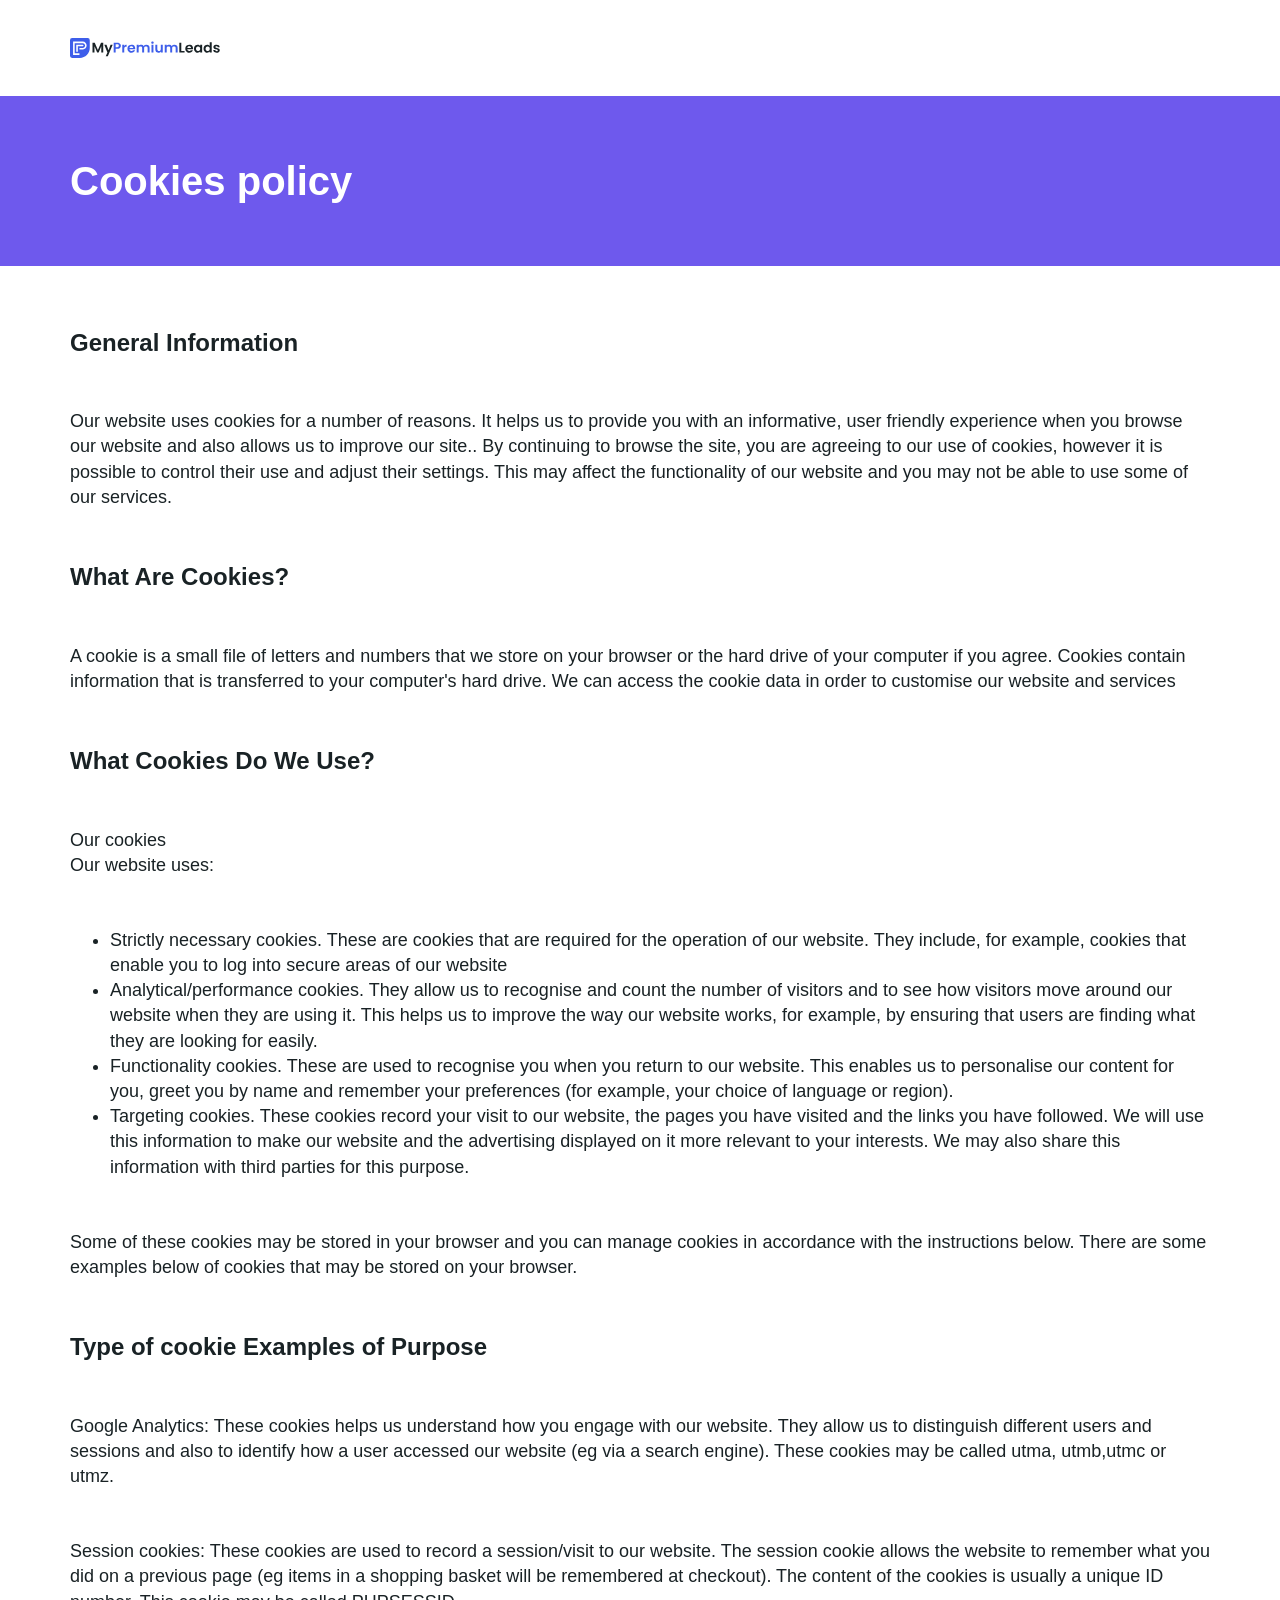
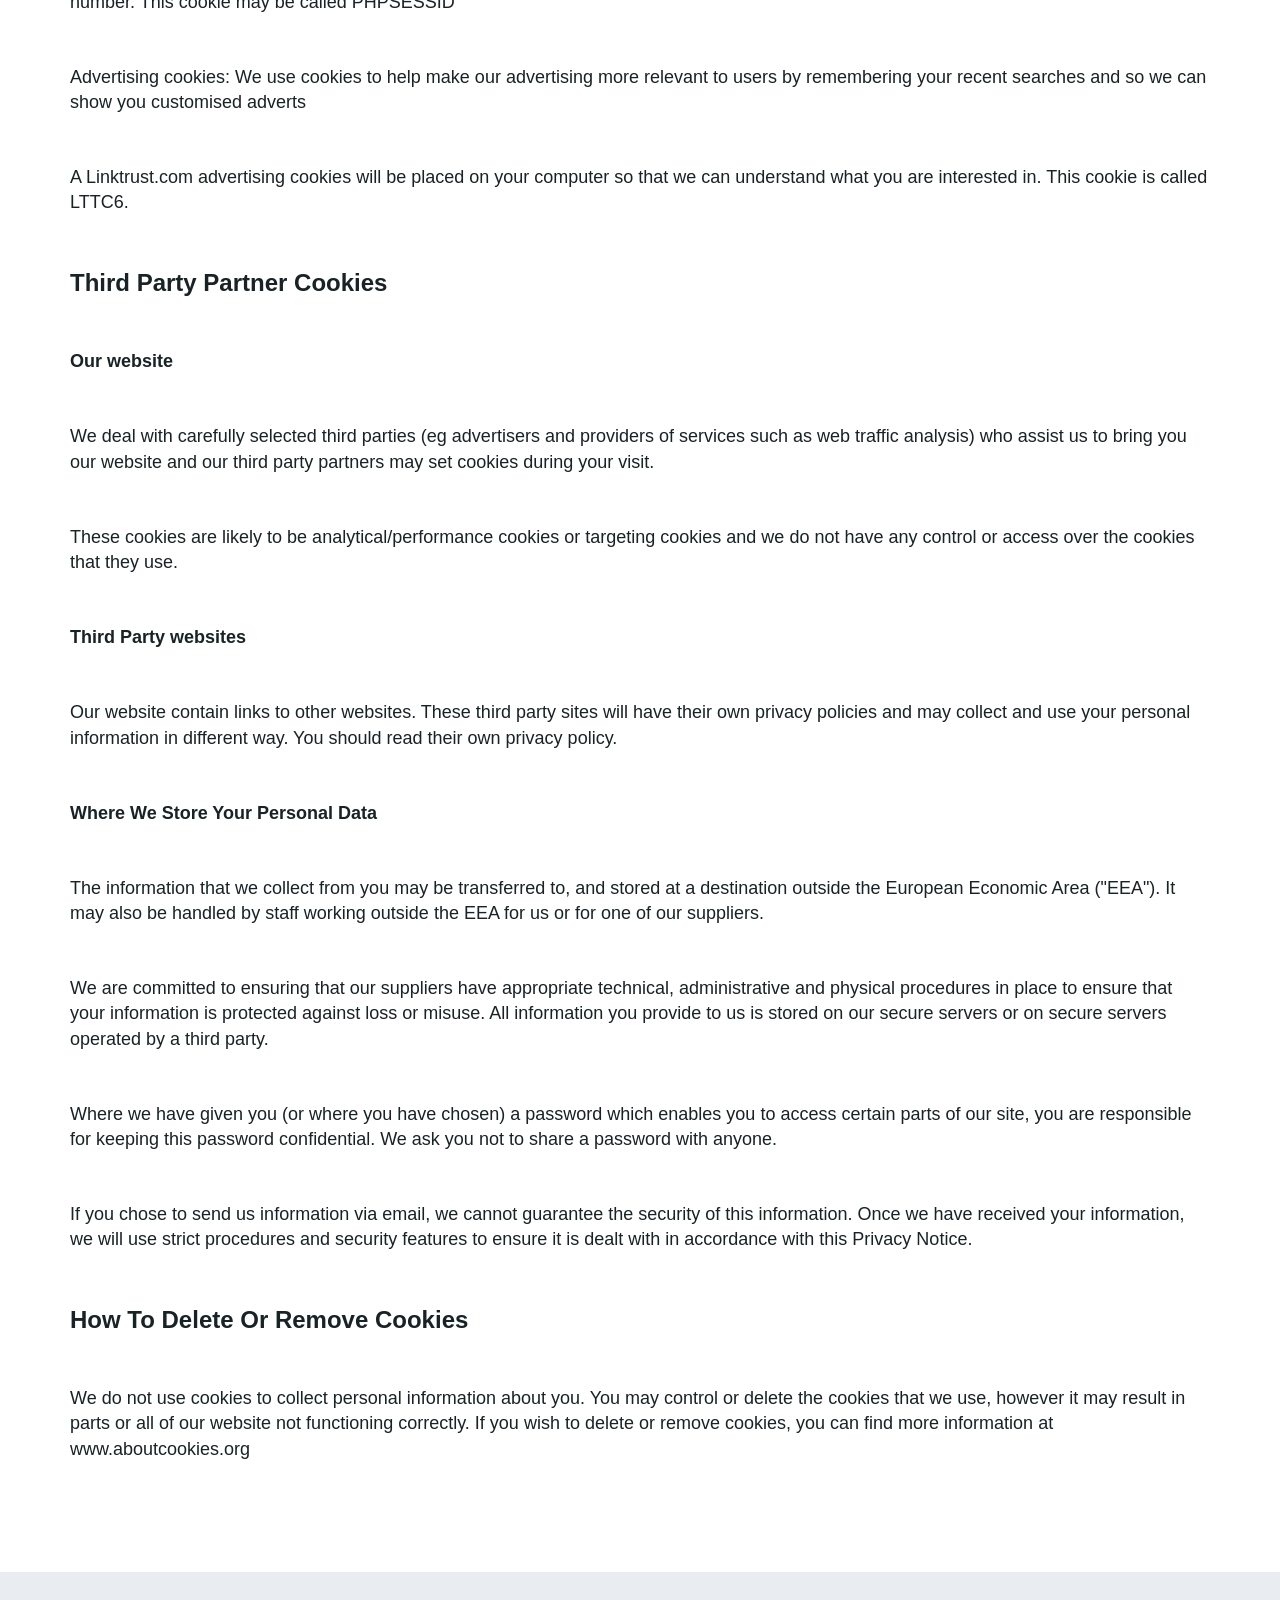
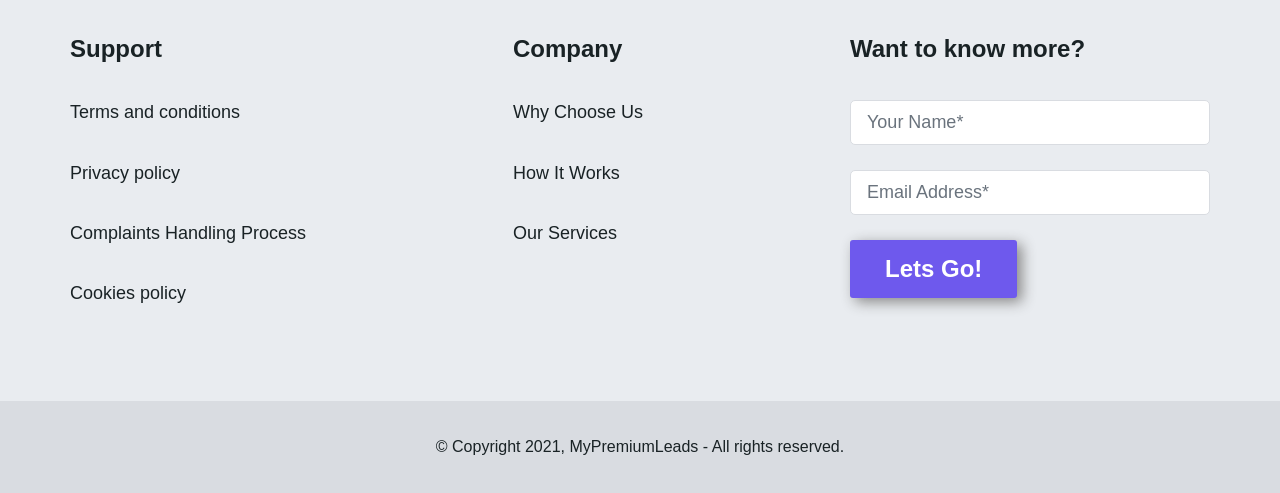
==== cookies_policy.html @ 3882973e "first commit" ====
<!doctype html>
<html class="no-js" lang="">

<head>
  <meta charset="utf-8">
  <title>Cookies policy</title>
  <meta name="description" content="">
  <meta name="viewport" content="width=device-width, initial-scale=1">
  <link rel="preconnect" href="https://fonts.gstatic.com">
  <link href="https://fonts.googleapis.com/css2?family=Oxygen:wght@700&family=Poppins:wght@400;600&display=swap" rel="stylesheet">
  <meta property="og:title" content="">
  <meta property="og:type" content="">
  <meta property="og:url" content="">
  <meta property="og:image" content="">

  <link rel="manifest" href="site.webmanifest">
  <link rel="apple-touch-icon" href="icon.png">
  <!-- Place favicon.ico in the root directory -->
  
  <link rel="stylesheet" href="css/normalize.css">
  <link rel="stylesheet" href="css/slick.css">
  <link rel="stylesheet" href="css/animate.min.css">
  <link rel="stylesheet" href="css/main.css">

  <meta name="theme-color" content="#3c5ae4">
</head>

<body >
  <div class="wrapper">
    <header class="header">
      
      <div class="container">
        <div class="logo">
          <a href="/">
            <svg width="425" height="56" viewBox="0 0 425 56" xmlns="http://www.w3.org/2000/svg"><g fill="none" fill-rule="evenodd"><path d="M6 0h44a6 6 0 016 6v22c0 15.464-12.536 28-28 28H6a6 6 0 01-6-6V6a6 6 0 016-6zm16.218 38.545V23.307h13.61a2.253 2.253 0 002.245-2.246 2.254 2.254 0 00-2.245-2.247l-18.102.001v19.73h4.492zm4.55 8.986v-4.493H13.234V14.263h22.911c3.61.09 6.432 3.258 6.48 6.805-.048 3.546-2.883 6.702-6.495 6.79h-9.362v4.494h6.21l3.648-.021c5.85-.317 10.493-5.46 10.493-11.27 0-5.932-4.833-11.159-10.823-11.282-9.186-.007-18.37-.016-27.554-.016v37.768h18.026zM143.06 25.92c-.707 1.307-1.813 2.36-3.32 3.16-1.507.8-3.407 1.2-5.7 1.2h-4.68V41h-5.6V13.08h10.28c2.16 0 4 .373 5.52 1.12 1.52.747 2.66 1.773 3.42 3.08.76 1.307 1.14 2.787 1.14 4.44a8.695 8.695 0 01-1.06 4.2zm-5.82-1.22c.747-.707 1.12-1.7 1.12-2.98 0-2.72-1.52-4.08-4.56-4.08h-4.44v8.12h4.44c1.547 0 2.693-.353 3.44-1.06zm19.26-5.18c1.16-.667 2.487-1 3.98-1v5.88H159c-1.76 0-3.087.413-3.98 1.24-.893.827-1.34 2.267-1.34 4.32V41h-5.6V18.84h5.6v3.44a7.873 7.873 0 012.82-2.76zm28.18 12.08h-16.2c.133 1.6.693 2.853 1.68 3.76.987.907 2.2 1.36 3.64 1.36 2.08 0 3.56-.893 4.44-2.68h6.04c-.64 2.133-1.867 3.887-3.68 5.26-1.813 1.373-4.04 2.06-6.68 2.06-2.133 0-4.047-.473-5.74-1.42-1.693-.947-3.013-2.287-3.96-4.02-.947-1.733-1.42-3.733-1.42-6 0-2.293.467-4.307 1.4-6.04.933-1.733 2.24-3.067 3.92-4 1.68-.933 3.613-1.4 5.8-1.4 2.107 0 3.993.453 5.66 1.36a9.572 9.572 0 013.88 3.86c.92 1.667 1.38 3.58 1.38 5.74 0 .8-.053 1.52-.16 2.16zm-5.64-3.76c-.027-1.44-.547-2.593-1.56-3.46s-2.253-1.3-3.72-1.3c-1.387 0-2.553.42-3.5 1.26-.947.84-1.527 2.007-1.74 3.5h10.52zm43.98-6.82c1.667 1.667 2.5 3.993 2.5 6.98v13h-5.6V28.76c0-1.733-.44-3.06-1.32-3.98-.88-.92-2.08-1.38-3.6-1.38s-2.727.46-3.62 1.38c-.893.92-1.34 2.247-1.34 3.98V41h-5.6V28.76c0-1.733-.44-3.06-1.32-3.98-.88-.92-2.08-1.38-3.6-1.38-1.547 0-2.767.46-3.66 1.38-.893.92-1.34 2.247-1.34 3.98V41h-5.6V18.84h5.6v2.68c.72-.933 1.647-1.667 2.78-2.2 1.133-.533 2.38-.8 3.74-.8 1.733 0 3.28.367 4.64 1.1a7.709 7.709 0 013.16 3.14c.72-1.28 1.767-2.307 3.14-3.08a8.94 8.94 0 014.46-1.16c2.72 0 4.913.833 6.58 2.5zm8.2-5.76c-.653-.627-.98-1.407-.98-2.34 0-.933.327-1.713.98-2.34.653-.627 1.473-.94 2.46-.94.987 0 1.807.313 2.46.94s.98 1.407.98 2.34c0 .933-.327 1.713-.98 2.34-.653.627-1.473.94-2.46.94-.987 0-1.807-.313-2.46-.94zm5.22 3.58V41h-5.6V18.84h5.6zm26.44 0V41h-5.64v-2.8c-.72.96-1.66 1.713-2.82 2.26-1.16.547-2.42.82-3.78.82-1.733 0-3.267-.367-4.6-1.1-1.333-.733-2.38-1.813-3.14-3.24-.76-1.427-1.14-3.127-1.14-5.1v-13h5.6v12.2c0 1.76.44 3.113 1.32 4.06.88.947 2.08 1.42 3.6 1.42 1.547 0 2.76-.473 3.64-1.42.88-.947 1.32-2.3 1.32-4.06v-12.2h5.64zm39.62 2.18c1.667 1.667 2.5 3.993 2.5 6.98v13h-5.6V28.76c0-1.733-.44-3.06-1.32-3.98-.88-.92-2.08-1.38-3.6-1.38s-2.727.46-3.62 1.38c-.893.92-1.34 2.247-1.34 3.98V41h-5.6V28.76c0-1.733-.44-3.06-1.32-3.98-.88-.92-2.08-1.38-3.6-1.38-1.547 0-2.767.46-3.66 1.38-.893.92-1.34 2.247-1.34 3.98V41h-5.6V18.84h5.6v2.68c.72-.933 1.647-1.667 2.78-2.2 1.133-.533 2.38-.8 3.74-.8 1.733 0 3.28.367 4.64 1.1a7.709 7.709 0 013.16 3.14c.72-1.28 1.767-2.307 3.14-3.08a8.94 8.94 0 014.46-1.16c2.72 0 4.913.833 6.58 2.5z" fill="#3E5EEA"/><path d="M315.36 36.56h9.2V41h-14.8V13.08h5.6v23.48zm33.2-4.96h-16.2c.133 1.6.693 2.853 1.68 3.76.987.907 2.2 1.36 3.64 1.36 2.08 0 3.56-.893 4.44-2.68h6.04c-.64 2.133-1.867 3.887-3.68 5.26-1.813 1.373-4.04 2.06-6.68 2.06-2.133 0-4.047-.473-5.74-1.42-1.693-.947-3.013-2.287-3.96-4.02-.947-1.733-1.42-3.733-1.42-6 0-2.293.467-4.307 1.4-6.04.933-1.733 2.24-3.067 3.92-4 1.68-.933 3.613-1.4 5.8-1.4 2.107 0 3.993.453 5.66 1.36a9.572 9.572 0 013.88 3.86c.92 1.667 1.38 3.58 1.38 5.74 0 .8-.053 1.52-.16 2.16zm-5.64-3.76c-.027-1.44-.547-2.593-1.56-3.46s-2.253-1.3-3.72-1.3c-1.387 0-2.553.42-3.5 1.26-.947.84-1.527 2.007-1.74 3.5h10.52zm9.78-3.96c.893-1.733 2.107-3.067 3.64-4 1.533-.933 3.247-1.4 5.14-1.4 1.653 0 3.1.333 4.34 1 1.24.667 2.233 1.507 2.98 2.52v-3.16h5.64V41h-5.64v-3.24c-.72 1.04-1.713 1.9-2.98 2.58-1.267.68-2.727 1.02-4.38 1.02-1.867 0-3.567-.48-5.1-1.44-1.533-.96-2.747-2.313-3.64-4.06-.893-1.747-1.34-3.753-1.34-6.02 0-2.24.447-4.227 1.34-5.96zm15.3 2.54c-.533-.973-1.253-1.72-2.16-2.24a5.773 5.773 0 00-2.92-.78c-1.04 0-2 .253-2.88.76-.88.507-1.593 1.247-2.14 2.22-.547.973-.82 2.127-.82 3.46 0 1.333.273 2.5.82 3.5.547 1 1.267 1.767 2.16 2.3.893.533 1.847.8 2.86.8 1.04 0 2.013-.26 2.92-.78s1.627-1.267 2.16-2.24c.533-.973.8-2.14.8-3.5 0-1.36-.267-2.527-.8-3.5zm11.82-2.54c.893-1.733 2.113-3.067 3.66-4 1.547-.933 3.267-1.4 5.16-1.4 1.44 0 2.813.313 4.12.94s2.347 1.46 3.12 2.5V11.4h5.68V41h-5.68v-3.28c-.693 1.093-1.667 1.973-2.92 2.64s-2.707 1-4.36 1c-1.867 0-3.573-.48-5.12-1.44-1.547-.96-2.767-2.313-3.66-4.06-.893-1.747-1.34-3.753-1.34-6.02 0-2.24.447-4.227 1.34-5.96zm15.3 2.54c-.533-.973-1.253-1.72-2.16-2.24a5.773 5.773 0 00-2.92-.78c-1.04 0-2 .253-2.88.76-.88.507-1.593 1.247-2.14 2.22-.547.973-.82 2.127-.82 3.46 0 1.333.273 2.5.82 3.5.547 1 1.267 1.767 2.16 2.3.893.533 1.847.8 2.86.8 1.04 0 2.013-.26 2.92-.78s1.627-1.267 2.16-2.24c.533-.973.8-2.14.8-3.5 0-1.36-.267-2.527-.8-3.5zm15.52 13.96c-1.44-.653-2.58-1.54-3.42-2.66-.84-1.12-1.3-2.36-1.38-3.72h5.64c.107.853.527 1.56 1.26 2.12s1.647.84 2.74.84c1.067 0 1.9-.213 2.5-.64.6-.427.9-.973.9-1.64 0-.72-.367-1.26-1.1-1.62-.733-.36-1.9-.753-3.5-1.18-1.653-.4-3.007-.813-4.06-1.24a7.048 7.048 0 01-2.72-1.96c-.76-.88-1.14-2.067-1.14-3.56 0-1.227.353-2.347 1.06-3.36.707-1.013 1.72-1.813 3.04-2.4s2.873-.88 4.66-.88c2.64 0 4.747.66 6.32 1.98 1.573 1.32 2.44 3.1 2.6 5.34h-5.36c-.08-.88-.447-1.58-1.1-2.1s-1.527-.78-2.62-.78c-1.013 0-1.793.187-2.34.56-.547.373-.82.893-.82 1.56 0 .747.373 1.313 1.12 1.7.747.387 1.907.78 3.48 1.18 1.6.4 2.92.813 3.96 1.24a6.996 6.996 0 012.7 1.98c.76.893 1.153 2.073 1.18 3.54 0 1.28-.353 2.427-1.06 3.44-.707 1.013-1.72 1.807-3.04 2.38s-2.86.86-4.62.86c-1.813 0-3.44-.327-4.88-.98zM94.2 13.08V41h-5.6V22.84L81.12 41h-4.24l-7.52-18.16V41h-5.6V13.08h6.36L79 33.84l8.88-20.76h6.32zm26.72 5.76L107.2 51.48h-5.96l4.8-11.04-8.88-21.6h6.28l5.72 15.48 5.8-15.48h5.96z" fill="#192225"/></g></svg>
          </a>
        </div>

       
      </div>
      
      
    </header>
    <main>

      <div class="widget inner-banner">
        <div class="container">
          
            <h1 class="inner-title">Cookies policy</h1>

        </div>
      </div>

      <div class="widget inner-text-blc">
        <div class="container">
          
            <h3>General Information</h3>

            <p>Our website uses cookies for a number of reasons. It helps us to provide you with an informative, user friendly experience when you browse our website and also allows us to improve our site..
            By continuing to browse the site, you are agreeing to our use of cookies, however it is possible to control their use and adjust their settings. This may affect the functionality of our website and you may not be able to use some of our services.
            </p>

            <h3>What Are Cookies?</h3>

            <p>A cookie is a small file of letters and numbers that we store on your browser or the hard drive of your computer if you agree. Cookies contain information that is transferred to your computer's hard drive. We can access the cookie data in order to customise our website and services</p>

            <h3>What Cookies Do We Use?</h3>

            <p>Our cookies <br> Our website uses:</p>

            <ul>
              <li>Strictly necessary cookies. These are cookies that are required for the operation of our website. They include, for example, cookies that enable you to log into secure areas of our website</li>
              <li>Analytical/performance cookies. They allow us to recognise and count the number of visitors and to see how visitors move around our website when they are using it. This helps us to improve the way our website works, for example, by ensuring that users are finding what they are looking for easily.</li>
              <li>Functionality cookies. These are used to recognise you when you return to our website. This enables us to personalise our content for you, greet you by name and remember your preferences (for example, your choice of language or region).</li>
              <li>Targeting cookies. These cookies record your visit to our website, the pages you have visited and the links you have followed. We will use this information to make our website and the advertising displayed on it more relevant to your interests. We may also share this information with third parties for this purpose.</li>
            </ul>

            <p>Some of these cookies may be stored in your browser and you can manage cookies in accordance with the instructions below. There are some examples below of cookies that may be stored on your browser.</p>

            <h3>Type of cookie Examples of Purpose</h3>

            <p>Google Analytics: These cookies helps us understand how you engage with our website. They allow us to distinguish different users and sessions and also to identify how a user accessed our website (eg via a search engine). These cookies may be called utma, utmb,utmc or utmz.</p>
            <p>Session cookies: These cookies are used to record a session/visit to our website. The session cookie allows the website to remember what you did on a previous page (eg items in a shopping basket will be remembered at checkout). The content of the cookies is usually a unique ID number. This cookie may be called PHPSESSID</p>
            <p>Advertising cookies: We use cookies to help make our advertising more relevant to users by remembering your recent searches and so we can show you customised adverts</p>
            <p>A Linktrust.com advertising cookies will be placed on your computer so that we can understand what you are interested in. This cookie is called LTTC6.</p>

            <h3>Third Party Partner Cookies</h3>

            <p><strong>Our website</strong></p>

            <p>We deal with carefully selected third parties (eg advertisers and providers of services such as web traffic analysis) who assist us to bring you our website and our third party partners may set cookies during your visit.</p>
            <p>These cookies are likely to be analytical/performance cookies or targeting cookies and we do not have any control or access over the cookies that they use.</p>

            <p><strong>Third Party websites</strong></p>
            <p>Our website contain links to other websites. These third party sites will have their own privacy policies and may collect and use your personal information in different way. You should read their own privacy policy.</p>
            
            <p><strong>Where We Store Your Personal Data</strong></p>
            
            <p>The information that we collect from you may be transferred to, and stored at a destination outside the European Economic Area ("EEA"). It may also be handled by staff working outside the EEA for us or for one of our suppliers.</p>

            <p>We are committed to ensuring that our suppliers have appropriate technical, administrative and physical procedures in place to ensure that your information is protected against loss or misuse. All information you provide to us is stored on our secure servers or on secure servers operated by a third party.</p>

            <p>Where we have given you (or where you have chosen) a password which enables you to access certain parts of our site, you are responsible for keeping this password confidential. We ask you not to share a password with anyone.</p>

            <p>If you chose to send us information via email, we cannot guarantee the security of this information. Once we have received your information, we will use strict procedures and security features to ensure it is dealt with in accordance with this Privacy Notice.</p>

            <h3>How To Delete Or Remove Cookies</h3>

            <p>We do not use cookies to collect personal information about you. You may control or delete the cookies that we use, however it may result in parts or all of our website not functioning correctly.
              If you wish to delete or remove cookies, you can find more information at www.aboutcookies.org
              </p>
        </div>
      </div>

      

    </main>
  </div>
  <footer class="footer">

    <div class="container">
      <div class="top">
        <nav class="navigation">
          <h5 class="navigation-title">Support</h5>
          <ul>
            <li><a href="terms_and_conditions.html" class="link">Terms and conditions</a></li>
            <li><a href="privacy_policy.html" class="link">Privacy policy</a></li>
            <li><a href="сomplaints_handling_process.html" class="link">Complaints Handling Process</a></li>
            <li><a href="cookies_policy.html" class="link">Cookies policy</a></li>
          </ul>
        </nav>
        <nav class="navigation">
          <h5 class="navigation-title">Company</h5>
          <ul>
            <li><a href="scroll-fourth" class="link js-scroll">Why Choose Us</a></li>
            <li><a href="scroll-second" class="link js-scroll">How It Works</a></li>
            <li><a href="scroll-third" class="link js-scroll">Our Services</a></li>
          </ul>
        </nav>

        <div class="footer-form">
          <form action="">
            <div class="form-title">Want to know more?</div>
            <label>
              <input type="text" placeholder="Your Name*">
            </label>
            <label>
              <input type="email" placeholder="Email Address*">
            </label>
            <div class="wrap-cta">
              <button type="submit" class="button">Lets Go!</button>
            </div>
          </form>
        </div>
      </div>
    </div>

    <div class="bottom">
      <div class="container">
        <p class="copy">&copy; Copyright 2021, MyPremiumLeads - All rights reserved.</p>
      </div>
    </div>
    
  </footer>

 
  <!-- Add your site or application content here -->
  <script src="js/vendor/modernizr-3.11.2.min.js"></script>
  <script type="text/javascript" src="js/jquery-1.11.0.min.js"></script>
  <script type="text/javascript" src="js/jquery-migrate-1.2.1.min.js"></script>
  <script type="text/javascript" src="js/slick.min.js"></script>
  <script type="text/javascript" src="js/wow.min.js"></script>
  <script src="js/main.js"></script>

  <!-- Google Analytics: change UA-XXXXX-Y to be your site's ID. -->
  <script>
    window.ga = function () { ga.q.push(arguments) }; ga.q = []; ga.l = +new Date;
    ga('create', 'UA-XXXXX-Y', 'auto'); ga('set', 'anonymizeIp', true); ga('set', 'transport', 'beacon'); ga('send', 'pageview')
  </script>
  <script src="https://www.google-analytics.com/analytics.js" async></script>
</body>

</html>
---- css/main.css ----
@font-face {
  font-family: 'Sriracha-Regular';
  src: url("../../fonts/Sriracha-Regular.eot");
  src: url("../../fonts/Sriracha-Regular.eot?#iefix") format("embedded-opentype"), url("../../fonts/Sriracha-Regular.svg#Sriracha-Regular") format("svg"), url("../../fonts/Sriracha-Regular.ttf") format("truetype"), url("../../fonts/Sriracha-Regular.woff") format("woff"), url("../../fonts/Sriracha-Regular.woff2") format("woff2");
  font-weight: normal;
  font-style: normal; }

/*! HTML5 Boilerplate v8.0.0 | MIT License | https://html5boilerplate.com/ */
/* main.css 2.1.0 | MIT License | https://github.com/h5bp/main.css#readme */
/*
 * What follows is the result of much research on cross-browser styling.
 * Credit left inline and big thanks to Nicolas Gallagher, Jonathan Neal,
 * Kroc Camen, and the H5BP dev community and team.
 */
/* ==========================================================================
   Base styles: opinionated defaults
   ========================================================================== */
html {
  color: #222;
  font-size: 1em;
  line-height: 1.4; }

/*
   * Remove text-shadow in selection highlight:
   * https://twitter.com/miketaylr/status/12228805301
   *
   * Vendor-prefixed and regular ::selection selectors cannot be combined:
   * https://stackoverflow.com/a/16982510/7133471
   *
   * Customize the background color to match your design.
   */
::-moz-selection {
  background: #b3d4fc;
  text-shadow: none; }

::selection {
  background: #b3d4fc;
  text-shadow: none; }

/*
   * A better looking default horizontal rule
   */
hr {
  display: block;
  height: 1px;
  border: 0;
  border-top: 1px solid #ccc;
  margin: 1em 0;
  padding: 0; }

/*
   * Remove the gap between audio, canvas, iframes,
   * images, videos and the bottom of their containers:
   * https://github.com/h5bp/html5-boilerplate/issues/440
   */
audio,
canvas,
iframe,
img,
svg,
video {
  vertical-align: middle; }

/*
   * Remove default fieldset styles.
   */
fieldset {
  border: 0;
  margin: 0;
  padding: 0; }

/*
   * Allow only vertical resizing of textareas.
   */
textarea {
  resize: vertical; }

/* ==========================================================================
     Author's custom styles
     ========================================================================== */
/* ==========================================================================
     Helper classes
     ========================================================================== */
/*
   * Hide visually and from screen readers
   */
.hidden,
[hidden] {
  display: none !important; }

/*
   * Hide only visually, but have it available for screen readers:
   * https://snook.ca/archives/html_and_css/hiding-content-for-accessibility
   *
   * 1. For long content, line feeds are not interpreted as spaces and small width
   *    causes content to wrap 1 word per line:
   *    https://medium.com/@jessebeach/beware-smushed-off-screen-accessible-text-5952a4c2cbfe
   */
.sr-only {
  border: 0;
  clip: rect(0, 0, 0, 0);
  height: 1px;
  margin: -1px;
  overflow: hidden;
  padding: 0;
  position: absolute;
  white-space: nowrap;
  width: 1px;
  /* 1 */ }

/*
   * Extends the .sr-only class to allow the element
   * to be focusable when navigated to via the keyboard:
   * https://www.drupal.org/node/897638
   */
.sr-only.focusable:active,
.sr-only.focusable:focus {
  clip: auto;
  height: auto;
  margin: 0;
  overflow: visible;
  position: static;
  white-space: inherit;
  width: auto; }

/*
   * Hide visually and from screen readers, but maintain layout
   */
.invisible {
  visibility: hidden; }

/*
   * Clearfix: contain floats
   *
   * For modern browsers
   * 1. The space content is one way to avoid an Opera bug when the
   *    `contenteditable` attribute is included anywhere else in the document.
   *    Otherwise it causes space to appear at the top and bottom of elements
   *    that receive the `clearfix` class.
   * 2. The use of `table` rather than `block` is only necessary if using
   *    `:before` to contain the top-margins of child elements.
   */
.clearfix::before,
.clearfix::after {
  content: " ";
  display: table; }

.clearfix::after {
  clear: both; }

/* ==========================================================================
     EXAMPLE Media Queries for Responsive Design.
     These examples override the primary ('mobile first') styles.
     Modify as content requires.
     ========================================================================== */
@media only screen and (min-width: 35em) {
  /* Style adjustments for viewports that meet the condition */ }

@media print, (-webkit-min-device-pixel-ratio: 1.25), (min-resolution: 1.25dppx), (min-resolution: 120dpi) {
  /* Style adjustments for high resolution devices */ }

/* ==========================================================================
     Print styles.
     Inlined to avoid the additional HTTP request:
     https://www.phpied.com/delay-loading-your-print-css/
     ========================================================================== */
@media print {
  *,
  *::before,
  *::after {
    background: #fff !important;
    color: #000 !important;
    /* Black prints faster */
    -webkit-box-shadow: none !important;
    box-shadow: none !important;
    text-shadow: none !important; }
  a,
  a:visited {
    text-decoration: underline; }
  a[href]::after {
    content: " (" attr(href) ")"; }
  abbr[title]::after {
    content: " (" attr(title) ")"; }
  /*
     * Don't show links that are fragment identifiers,
     * or use the `javascript:` pseudo protocol
     */
  a[href^="#"]::after,
  a[href^="javascript:"]::after {
    content: ""; }
  pre {
    white-space: pre-wrap !important; }
  pre,
  blockquote {
    border: 1px solid #999;
    page-break-inside: avoid; }
  /*
     * Printing Tables:
     * https://web.archive.org/web/20180815150934/http://css-discuss.incutio.com/wiki/Printing_Tables
     */
  thead {
    display: table-header-group; }
  tr,
  img {
    page-break-inside: avoid; }
  p,
  h2,
  h3 {
    orphans: 3;
    widows: 3; }
  h2,
  h3 {
    page-break-after: avoid; } }

* {
  -webkit-box-sizing: border-box;
  box-sizing: border-box; }

html, body {
  min-height: 100vh;
  overflow-x: hidden; }

body {
  min-height: 100vh;
  font-family: "Montserrat", sans-serif;
  font-size: 16px;
  line-height: 1.4;
  color: #192225;
  width: 100%;
  font-weight: 400;
  overflow-x: hidden; }

.wrapper {
  position: relative; }
  @media screen and (min-width: 991px) {
    .wrapper {
      min-height: 100vh; } }

.container {
  width: 100%;
  max-width: 1180px;
  padding: 0 20px;
  margin: 0 auto; }

.button {
  display: inline-block;
  background: #6e59ed;
  color: #fff;
  padding: 15px 35px;
  text-decoration: none;
  border-radius: 3px;
  border: none;
  -webkit-transition: all linear .2s;
  transition: all linear .2s;
  font-weight: 600;
  font-size: 24px;
  cursor: pointer;
  text-align: center; }
  .button:hover {
    -webkit-transition: all linear .2s;
    transition: all linear .2s;
    background: #6400eb; }
  .button.green {
    background: #44b223; }
    .button.green:hover {
      background: #2fcb00; }

.link {
  font-size: 16px;
  font-weight: 400;
  text-decoration: none;
  color: #192225;
  -webkit-transition: all linear .2s;
  transition: all linear .2s;
  position: relative; }
  .link:after {
    content: '';
    position: absolute;
    left: 0;
    bottom: -5px;
    width: 100%;
    height: 2px;
    background: #6e59ed;
    -webkit-transform: scale(0);
    transform: scale(0);
    -webkit-transition: all linear .2s;
    transition: all linear .2s; }
  .link:hover {
    -webkit-transition: all linear .2s;
    transition: all linear .2s;
    color: #6400eb; }
    .link:hover:after {
      -webkit-transition: all linear .2s;
      transition: all linear .2s;
      -webkit-transform: scale(1);
      transform: scale(1); }

input {
  width: 100%;
  height: 45px;
  padding: 10px 16px;
  font-size: 18px;
  border: none;
  border-radius: 5px;
  border: 1px solid #d9dce1; }
  input:focus {
    outline: none; }
  input::-webkit-input-placeholder {
    color: #6a737d;
    opacity: 1; }
  input::-moz-placeholder {
    color: #6a737d;
    opacity: 1; }
  input::-ms-input-placeholder {
    color: #6a737d;
    opacity: 1; }
  input::placeholder {
    color: #6a737d;
    opacity: 1; }
  input:-ms-input-placeholder {
    color: #6a737d; }
  input::-ms-input-placeholder {
    color: #6a737d; }

h1, h2, h3, h4, h5, h6 {
  font-family: "Nunito Sans", sans-serif; }

.header {
  padding: 20px 0;
  position: relative; }
  .header .container {
    display: -webkit-box;
    display: -ms-flexbox;
    display: flex;
    -webkit-box-align: center;
    -ms-flex-align: center;
    align-items: center;
    -webkit-box-pack: justify;
    -ms-flex-pack: justify;
    justify-content: space-between; }
  .header .logo svg {
    width: 150px; }
  .header .slogan {
    font-family: "Sriracha-Regular", sans-serif;
    font-size: 16px;
    padding: 15px 0 15px 30px;
    margin: 0 0 0 30px;
    border-left: 1px solid #00bec0; }
  .header .wrap-nav {
    display: -webkit-box;
    display: -ms-flexbox;
    display: flex;
    -webkit-box-align: center;
    -ms-flex-align: center;
    align-items: center; }
    @media screen and (max-width: 991px) {
      .header .wrap-nav {
        -webkit-transform: translateY(-126%);
        transform: translateY(-126%);
        -webkit-transition: all linear .2s;
        transition: all linear .2s; }
        .header .wrap-nav.open {
          -webkit-transform: translateY(0);
          transform: translateY(0); } }
    .header .wrap-nav .button {
      margin: 0 0 0 25px;
      font-size: 16px;
      font-family: "Nunito Sans", sans-serif; }
      @media screen and (max-width: 991px) {
        .header .wrap-nav .button {
          margin: 0; } }
    @media screen and (max-width: 991px) {
      .header .wrap-nav {
        position: absolute;
        background: #fff;
        -webkit-box-orient: vertical;
        -webkit-box-direction: normal;
        -ms-flex-direction: column;
        flex-direction: column;
        -webkit-box-align: center;
        -ms-flex-align: center;
        align-items: center;
        width: 100%;
        left: 0;
        top: 78px;
        z-index: 100;
        padding: 30px 0 60px;
        -webkit-box-shadow: inset 0px 4px 12px -6px rgba(0, 0, 0, 0.1);
        box-shadow: inset 0px 4px 12px -6px rgba(0, 0, 0, 0.1); } }
  .header .navigation-list {
    display: -webkit-box;
    display: -ms-flexbox;
    display: flex;
    -webkit-box-align: center;
    -ms-flex-align: center;
    align-items: center;
    list-style: none;
    padding: 0;
    margin: 0; }
    @media screen and (max-width: 991px) {
      .header .navigation-list {
        -webkit-box-orient: vertical;
        -webkit-box-direction: normal;
        -ms-flex-direction: column;
        flex-direction: column; } }
    .header .navigation-list li {
      margin: 0 15px 0 0; }
      @media screen and (max-width: 991px) {
        .header .navigation-list li {
          text-align: center;
          margin: 0 0 35px; } }
      .header .navigation-list li .link {
        font-weight: 600;
        font-size: 14px;
        font-family: "Nunito Sans", sans-serif; }
  .header .mobile-switcher {
    background: transparent;
    border: none;
    padding: 0; }
    @media screen and (min-width: 991px) {
      .header .mobile-switcher {
        display: none; } }
    .header .mobile-switcher .line-1, .header .mobile-switcher .line-2, .header .mobile-switcher .line-3 {
      width: 35px;
      height: 5px;
      background-color: #6e59ed;
      margin: 6px 0;
      -webkit-transition: 0.4s;
      transition: 0.4s; }
    .header .mobile-switcher.open .line-1 {
      -webkit-transform: rotate(-45deg) translate(-9px, 6px);
      transform: rotate(-45deg) translate(-9px, 6px); }
    .header .mobile-switcher.open .line-2 {
      opacity: 0; }
    .header .mobile-switcher.open .line-3 {
      -webkit-transform: rotate(45deg) translate(-8px, -8px);
      transform: rotate(45deg) translate(-8px, -8px); }

.footer {
  background: #e9ecf0; }
  .footer .top {
    padding: 60px 0;
    display: -webkit-box;
    display: -ms-flexbox;
    display: flex;
    -webkit-box-pack: justify;
    -ms-flex-pack: justify;
    justify-content: space-between; }
    @media screen and (max-width: 991px) {
      .footer .top {
        -ms-flex-wrap: wrap;
        flex-wrap: wrap; } }
    @media screen and (max-width: 767px) {
      .footer .top {
        -webkit-box-orient: vertical;
        -webkit-box-direction: normal;
        -ms-flex-direction: column;
        flex-direction: column;
        padding: 30px 0; } }
  .footer .navigation-title {
    font-size: 24px;
    font-weight: 600;
    margin: 0 0 35px 0; }
    @media screen and (max-width: 767px) {
      .footer .navigation-title {
        margin-bottom: 20px; } }
  .footer .navigation ul {
    list-style: none;
    padding: 0;
    margin: 0; }
    .footer .navigation ul li {
      margin-bottom: 35px; }
      @media screen and (max-width: 767px) {
        .footer .navigation ul li {
          margin-bottom: 20px; } }
      .footer .navigation ul li a {
        font-size: 18px; }
  .footer .footer-form {
    width: 100%;
    max-width: 360px; }
    @media screen and (max-width: 991px) {
      .footer .footer-form {
        max-width: 100%; } }
    .footer .footer-form form {
      display: -webkit-box;
      display: -ms-flexbox;
      display: flex;
      -webkit-box-orient: vertical;
      -webkit-box-direction: normal;
      -ms-flex-direction: column;
      flex-direction: column; }
      .footer .footer-form form label {
        margin-bottom: 25px; }
      .footer .footer-form form input {
        width: 100%;
        height: 45px;
        padding: 10px 16px;
        font-size: 18px;
        border: none;
        border-radius: 5px;
        border: 1px solid #d9dce1; }
        .footer .footer-form form input:focus {
          outline: none; }
        .footer .footer-form form input::-webkit-input-placeholder {
          color: #6a737d;
          opacity: 1; }
        .footer .footer-form form input::-moz-placeholder {
          color: #6a737d;
          opacity: 1; }
        .footer .footer-form form input::-ms-input-placeholder {
          color: #6a737d;
          opacity: 1; }
        .footer .footer-form form input::placeholder {
          color: #6a737d;
          opacity: 1; }
        .footer .footer-form form input:-ms-input-placeholder {
          color: #6a737d; }
        .footer .footer-form form input::-ms-input-placeholder {
          color: #6a737d; }
      .footer .footer-form form .button {
        -webkit-box-shadow: 5px 4px 14px #888;
        box-shadow: 5px 4px 14px #888;
        min-width: 165px; }
    .footer .footer-form .form-title {
      font-size: 24px;
      font-weight: 600;
      margin-bottom: 35px; }
  .footer .bottom {
    padding: 35px 0;
    background: #d9dce1; }
  .footer .copy {
    text-align: center;
    margin: 0;
    padding: 0; }

.widget {
  padding: 60px 0; }
  @media screen and (max-width: 991px) {
    .widget {
      padding: 40px 0; } }
  .widget_title {
    text-align: center;
    font-size: 40px;
    font-weight: 600;
    font-family: "Nunito Sans", sans-serif;
    margin: 0 0 45px 0;
    padding: 0 0 30px 0;
    position: relative; }
    .widget_title:before {
      content: '';
      position: absolute;
      width: 120px;
      height: 4px;
      background: #6e59ed;
      bottom: 10px;
      left: 50%;
      -webkit-transform: translateX(-50%);
      transform: translateX(-50%); }
    @media screen and (max-width: 991px) {
      .widget_title {
        font-size: 24px;
        margin: 0 0 25px 0; } }
    .widget_title.white {
      color: #fff; }
      .widget_title.white:before {
        background: #fff; }
  .widget .sub-title_text {
    margin: 0;
    padding: 0;
    font-size: 24px;
    font-weight: 400;
    text-align: center; }
    @media screen and (max-width: 991px) {
      .widget .sub-title_text {
        font-size: 16px; } }
    .widget .sub-title_text.white {
      color: #fff; }

.clients {
  position: relative;
  z-index: 2; }
  .clients:after {
    content: '';
    position: absolute;
    width: 100%;
    height: 100%;
    top: 0;
    left: 0;
    z-index: 1;
    background: url(../../img/clients-bg.png) 0px 0px no-repeat;
    background-size: 100% 99%; }
  .clients .container {
    position: relative;
    z-index: 2; }
  .clients .list-clients {
    display: -webkit-box;
    display: -ms-flexbox;
    display: flex;
    -ms-flex-wrap: wrap;
    flex-wrap: wrap;
    -webkit-box-pack: center;
    -ms-flex-pack: center;
    justify-content: center; }
    .clients .list-clients .item {
      border: 1px solid #ecedee;
      padding: 0 5px;
      margin: 0 16px 32px;
      width: 100%;
      max-width: calc(100% / 5 - 32px);
      background: #fff;
      min-height: 125px;
      display: -webkit-box;
      display: -ms-flexbox;
      display: flex;
      -webkit-box-pack: center;
      -ms-flex-pack: center;
      justify-content: center;
      -webkit-box-align: center;
      -ms-flex-align: center;
      align-items: center;
      min-width: 195px; }

.text-img .container {
  display: -webkit-box;
  display: -ms-flexbox;
  display: flex; }

.text-img .widget_title {
  text-align: left; }
  .text-img .widget_title:before {
    left: 0;
    -webkit-transform: none;
    transform: none; }

.text-img .text {
  min-width: 720px;
  margin: 0 90px 0 0; }
  .text-img .text p {
    font-size: 24px; }

.text-img.reverse .container {
  -webkit-box-orient: horizontal;
  -webkit-box-direction: reverse;
  -ms-flex-direction: row-reverse;
  flex-direction: row-reverse; }

.text-img.reverse .text {
  margin: 0 0 0 90px; }

.choose .list {
  display: -webkit-box;
  display: -ms-flexbox;
  display: flex;
  -webkit-box-pack: center;
  -ms-flex-pack: center;
  justify-content: center;
  margin: 60px -15px 0; }
  @media screen and (max-width: 991px) {
    .choose .list {
      margin: 40px -15px 0; } }
  @media screen and (max-width: 767px) {
    .choose .list {
      margin: 40px 0 0;
      -webkit-box-shadow: 0px 0px 20px #eee;
      box-shadow: 0px 0px 20px #eee; } }
  .choose .list--item {
    width: 100%;
    max-width: calc(100% / 3 - 30px);
    margin: 0 15px;
    padding: 30px 30px 50px;
    border: 1px solid #ecedee; }
    @media screen and (max-width: 991px) {
      .choose .list--item {
        max-width: calc(100% / 3 - 16px);
        margin: 0 8px; } }
    @media screen and (max-width: 767px) {
      .choose .list--item {
        margin: 10px;
        -webkit-box-shadow: none;
        box-shadow: none; } }
    .choose .list--item_icon {
      margin-bottom: 25px; }
      .choose .list--item_icon svg {
        width: 80px;
        height: 87px; }
    .choose .list--item_text {
      font-size: 18px; }
      @media screen and (max-width: 991px) {
        .choose .list--item_text {
          font-size: 16px; } }

.choose .slick-arrow {
  width: 24px;
  height: 42px;
  position: absolute;
  top: calc(50% - 12px);
  z-index: 10;
  opacity: 0.4; }
  .choose .slick-arrow.arrow-prev {
    background: url(../img/arrow=grey-left.png);
    background-size: 100%;
    left: 3px; }
  .choose .slick-arrow.arrow-next {
    background: url(../img/arrow=grey-right.png);
    background-size: 100%;
    right: 3px; }

.choose .wrap-cta {
  text-align: center;
  margin-top: 60px; }
  @media screen and (max-width: 767px) {
    .choose .wrap-cta {
      margin-top: 40px; } }

.inner-form {
  background: #00bec0;
  margin-top: -50px; }
  .inner-form .form {
    width: 100%;
    max-width: 750px;
    margin: 0 auto;
    display: -webkit-box;
    display: -ms-flexbox;
    display: flex;
    -webkit-box-orient: vertical;
    -webkit-box-direction: normal;
    -ms-flex-direction: column;
    flex-direction: column; }
    .inner-form .form label {
      margin-bottom: 35px; }
    .inner-form .form input {
      height: 70px;
      color: #6a737d;
      padding: 14px 16px 14px 65px; }
      @media screen and (max-width: 767px) {
        .inner-form .form input {
          height: 56px;
          padding: 10px 16px 10px 43px; } }
  .inner-form .wrap-cta {
    text-align: center; }
    .inner-form .wrap-cta .button {
      width: 100%;
      max-width: 250px;
      padding: 15px 15px; }

.simple-text .check-list {
  display: -webkit-box;
  display: -ms-flexbox;
  display: flex;
  -ms-flex-wrap: wrap;
  flex-wrap: wrap;
  margin: 80px -25px 0; }
  @media screen and (max-width: 991px) {
    .simple-text .check-list {
      -webkit-box-orient: vertical;
      -webkit-box-direction: normal;
      -ms-flex-direction: column;
      flex-direction: column;
      margin: 40px 0 0; } }
  .simple-text .check-list .item {
    width: 100%;
    max-width: calc(100% / 3 - 50px);
    margin: 0 25px;
    padding: 0 0 0 65px;
    background: url(../img/tick.svg) 0px 0px no-repeat;
    background-size: 55px;
    font-size: 20px;
    display: -webkit-box;
    display: -ms-flexbox;
    display: flex;
    -webkit-box-align: center;
    -ms-flex-align: center;
    align-items: center; }
    @media screen and (max-width: 991px) {
      .simple-text .check-list .item {
        max-width: 100%;
        margin: 0 0 20px;
        font-size: 16px;
        min-height: 56px; }
        .simple-text .check-list .item br {
          display: none; } }

.steps {
  background: url(../img/bg_steps_banner.jpg) 0px 0px no-repeat;
  background-size: cover;
  padding-bottom: 80px; }
  .steps-list {
    padding: 0 0 75px 0;
    position: relative;
    display: -webkit-box;
    display: -ms-flexbox;
    display: flex;
    margin: 65px -15px 0;
    list-style: none;
    counter-reset: section;
    z-index: 1; }
    @media screen and (max-width: 767px) {
      .steps-list {
        margin: 40px -20px 0;
        padding: 0; } }
    .steps-list .item {
      width: 100%;
      max-width: calc(100% / 4 - 30px);
      margin: 0 15px;
      text-align: center;
      position: relative; }
      .steps-list .item-inner {
        background: #fff;
        padding: 55px 20px;
        margin: 0 auto; }
        @media screen and (max-width: 767px) {
          .steps-list .item-inner {
            max-width: 250px;
            padding: 38px 15px; } }
      @media screen and (max-width: 991px) {
        .steps-list .item {
          max-width: calc(100% / 4 - 20px);
          margin: 0 10px; } }
      @media screen and (max-width: 767px) {
        .steps-list .item {
          max-width: 100%;
          margin: 0 0 75px; } }
      .steps-list .item_icon {
        height: 100px;
        display: -webkit-box;
        display: -ms-flexbox;
        display: flex;
        -webkit-box-align: center;
        -ms-flex-align: center;
        align-items: center;
        -webkit-box-pack: center;
        -ms-flex-pack: center;
        justify-content: center; }
      .steps-list .item p {
        font-family: "Nunito Sans", sans-serif;
        font-size: 24px;
        font-weight: 600;
        padding: 0;
        margin: 20px 0 0 0; }
        @media screen and (max-width: 991px) {
          .steps-list .item p {
            font-size: 21px; } }
      .steps-list .item:after {
        counter-increment: section;
        content: counter(section);
        position: absolute;
        bottom: -94px;
        left: 50%;
        -webkit-transform: translateX(-50%);
        transform: translateX(-50%);
        width: 40px;
        height: 40px;
        border-radius: 100%;
        background: #294bde;
        color: #fff;
        font-size: 24px;
        display: -webkit-box;
        display: -ms-flexbox;
        display: flex;
        -webkit-box-align: center;
        -ms-flex-align: center;
        align-items: center;
        -webkit-box-pack: center;
        -ms-flex-pack: center;
        justify-content: center;
        z-index: 10;
        font-weight: 600; }
        @media screen and (max-width: 767px) {
          .steps-list .item:after {
            bottom: -63px; } }
    .steps-list .slick-arrow {
      width: 24px;
      height: 42px;
      position: absolute;
      top: calc(50% - 55px);
      z-index: 10;
      opacity: 0.4; }
      .steps-list .slick-arrow.arrow-prev {
        background: url(../img/arrow=white-left.png);
        background-size: 100%;
        left: 18px; }
      .steps-list .slick-arrow.arrow-next {
        background: url(../img/arrow=white-right.png);
        background-size: 100%;
        right: 18px; }
  .steps .line {
    background: #fff;
    position: relative;
    height: 2px;
    margin: 0 auto;
    width: calc(100% - 30px);
    z-index: 0; }
    @media screen and (max-width: 767px) {
      .steps .line {
        margin: 0 -40px;
        width: calc(100% + 80px);
        margin-top: -33px; } }
    .steps .line:before, .steps .line::after {
      content: '';
      position: absolute;
      top: -7px;
      width: 15px;
      height: 15px;
      border-radius: 100%;
      background: #fff; }
    .steps .line:before {
      left: 0; }
    .steps .line:after {
      right: 0; }

.services {
  background: url("../../img/bg.png") 0px 0px no-repeat;
  background-size: 100%;
  padding-top: 140px;
  padding-bottom: 0; }
  @media screen and (max-width: 991px) {
    .services {
      padding: 60px 0 40px; } }
  .services .services-slider {
    max-width: 1180px;
    padding: 0 20px;
    margin: 0 auto;
    display: -webkit-box;
    display: -ms-flexbox;
    display: flex;
    -ms-flex-wrap: wrap;
    flex-wrap: wrap;
    -webkit-box-pack: center;
    -ms-flex-pack: center;
    justify-content: center; }
    @media screen and (min-width: 767px) {
      .services .services-slider .slick-list {
        overflow: inherit; } }
    .services .services-slider .slick-track {
      display: -webkit-box;
      display: -ms-flexbox;
      display: flex; }
    .services .services-slider .slick-arrow {
      position: absolute;
      top: -120px;
      width: 65px;
      height: 65px;
      border-radius: 50%;
      background: #6e59ed;
      display: -webkit-box;
      display: -ms-flexbox;
      display: flex;
      -webkit-box-align: center;
      -ms-flex-align: center;
      align-items: center;
      -webkit-box-pack: center;
      -ms-flex-pack: center;
      justify-content: center;
      cursor: pointer; }
      @media screen and (max-width: 991px) {
        .services .services-slider .slick-arrow {
          top: -83px; } }
      .services .services-slider .slick-arrow:hover {
        background: #6400eb; }
      .services .services-slider .slick-arrow.arrow-prev {
        right: 80px; }
        .services .services-slider .slick-arrow.arrow-prev svg {
          margin: 0 8px 0 0; }
      .services .services-slider .slick-arrow.arrow-next {
        right: 0; }
        .services .services-slider .slick-arrow.arrow-next svg {
          margin: 0 0 0 8px; }
      .services .services-slider .slick-arrow.slick-disabled {
        background: #879bf4; }
    .services .services-slider-item_icon {
      text-align: center; }
    .services .services-slider-item {
      background: #fff;
      padding: 25px;
      max-width: 340px;
      width: 100%;
      margin: 0  15px 30px;
      height: auto;
      max-width: calc(100% / 3 - 30px); }
      @media screen and (max-width: 767px) {
        .services .services-slider-item {
          margin: 0 0 20px;
          max-width: 100%; } }
      .services .services-slider-item_title {
        font-family: "Nunito Sans", sans-serif;
        font-size: 24px;
        font-weight: 600;
        margin-top: 30px; }
      .services .services-slider-item_text {
        margin-top: 20px;
        font-size: 18px; }

.banner {
  background: url(../img/bg_banner.jpg) 0px 0px no-repeat;
  background-size: 100% 99%;
  padding: 100px 0; }
  @media screen and (max-width: 991px) {
    .banner {
      padding-bottom: 80px;
      background-position: center; } }
  @media screen and (max-width: 767px) {
    .banner {
      padding-top: 30px; } }
  @media screen and (max-width: 991px) {
    .banner .slider-banner {
      padding-bottom: 60px; } }
  .banner .slider-banner .item {
    display: -webkit-box;
    display: -ms-flexbox;
    display: flex;
    -webkit-box-align: center;
    -ms-flex-align: center;
    align-items: center;
    -webkit-box-pack: justify;
    -ms-flex-pack: justify;
    justify-content: space-between;
    color: #fff; }
    .banner .slider-banner .item .text-blc {
      padding: 0 20px 0 0; }
      @media screen and (max-width: 767px) {
        .banner .slider-banner .item .text-blc {
          padding: 0; } }
    .banner .slider-banner .item .sub-title {
      font-size: 30px;
      margin: 0; }
      @media screen and (max-width: 991px) {
        .banner .slider-banner .item .sub-title {
          font-size: 24px; } }
      @media screen and (max-width: 767px) {
        .banner .slider-banner .item .sub-title {
          font-size: 18px; } }
    .banner .slider-banner .item .title {
      font-size: 58px;
      margin: 30px 0 0 0;
      font-family: "Nunito Sans", sans-serif; }
      @media screen and (max-width: 991px) {
        .banner .slider-banner .item .title {
          font-size: 40px;
          margin-top: 20px; } }
      @media screen and (max-width: 767px) {
        .banner .slider-banner .item .title {
          font-size: 24px; } }
    .banner .slider-banner .item .text {
      font-size: 24px;
      margin: 30px 0 0 0; }
      @media screen and (max-width: 991px) {
        .banner .slider-banner .item .text {
          font-size: 18px;
          margin-top: 20px; } }
      @media screen and (max-width: 767px) {
        .banner .slider-banner .item .text {
          font-size: 16px; }
          .banner .slider-banner .item .text br {
            display: none; } }
    .banner .slider-banner .item .button {
      margin-top: 30px; }
    @media screen and (max-width: 767px) {
      .banner .slider-banner .item .img-blc {
        display: none; } }
    @media screen and (max-width: 991px) {
      .banner .slider-banner .item .img-blc img {
        width: 90%;
        margin: 0 0 0 10%; } }
  .banner .slider-banner .slick-arrow {
    position: absolute;
    top: calc(50% - 29px);
    width: 59px;
    height: 59px;
    border-radius: 50%;
    background: #294bde;
    display: -webkit-box;
    display: -ms-flexbox;
    display: flex;
    -webkit-box-align: center;
    -ms-flex-align: center;
    align-items: center;
    -webkit-box-pack: center;
    -ms-flex-pack: center;
    justify-content: center;
    cursor: pointer;
    z-index: 2; }
    @media screen and (max-width: 991px) {
      .banner .slider-banner .slick-arrow {
        top: 100%; } }
    .banner .slider-banner .slick-arrow:hover {
      background: #6400eb; }
    .banner .slider-banner .slick-arrow.arrow-prev {
      left: -95px; }
      @media screen and (max-width: 991px) {
        .banner .slider-banner .slick-arrow.arrow-prev {
          left: 0; } }
      .banner .slider-banner .slick-arrow.arrow-prev svg {
        margin: 0 8px 0 0; }
    .banner .slider-banner .slick-arrow.arrow-next {
      right: -95px; }
      @media screen and (max-width: 991px) {
        .banner .slider-banner .slick-arrow.arrow-next {
          right: 0; } }
      .banner .slider-banner .slick-arrow.arrow-next svg {
        margin: 0 0 0 8px; }
    .banner .slider-banner .slick-arrow.slick-disabled {
      background: #879bf4; }
  .banner .slider-banner .slick-dots {
    margin: 0;
    padding: 0;
    display: -webkit-box;
    display: -ms-flexbox;
    display: flex;
    -webkit-box-align: center;
    -ms-flex-align: center;
    align-items: center;
    -webkit-box-pack: center;
    -ms-flex-pack: center;
    justify-content: center;
    list-style: none;
    position: absolute;
    bottom: -40px;
    left: 50%;
    -webkit-transform: translateX(-50%);
    transform: translateX(-50%); }
    @media screen and (max-width: 991px) {
      .banner .slider-banner .slick-dots {
        padding: 0 70px; } }
    .banner .slider-banner .slick-dots button {
      width: 23px;
      height: 23px;
      background: #3e5eea;
      border-radius: 50%;
      border: none;
      font-size: 0;
      -webkit-box-shadow: 0px 0px 5px rgba(0, 0, 0, 0.2);
      box-shadow: 0px 0px 5px rgba(0, 0, 0, 0.2);
      cursor: pointer; }
    .banner .slider-banner .slick-dots li {
      margin: 0 4px; }
    .banner .slider-banner .slick-dots .slick-active button {
      background: #002ae4; }

.inner-banner {
  background: #6e59ed;
  padding: 30px 0; }
  .inner-banner .inner-title {
    font-size: 40px;
    font-family: "Nunito Sans", sans-serif;
    font-weight: 600;
    color: #fff; }
    @media screen and (max-width: 991px) {
      .inner-banner .inner-title {
        font-size: 24px; } }

.inner-text-blc {
  font-size: 18px; }
  .inner-text-blc p {
    margin: 0 0 50px; }
    @media screen and (max-width: 991px) {
      .inner-text-blc p {
        font-size: 16px;
        margin: 0 0 25px; } }
  .inner-text-blc a {
    color: #6e59ed; }
    .inner-text-blc a:hover {
      color: #2fcb00; }
  .inner-text-blc ul {
    margin-bottom: 50px; }
  .inner-text-blc ol li {
    margin-bottom: 15px; }
  .inner-text-blc h3 {
    font-weight: 600;
    font-size: 24px;
    margin: 0 0 50px; }
    @media screen and (max-width: 991px) {
      .inner-text-blc h3 {
        font-size: 18px;
        margin: 0 0 25px; } }

/*# sourceMappingURL=[data-uri] */
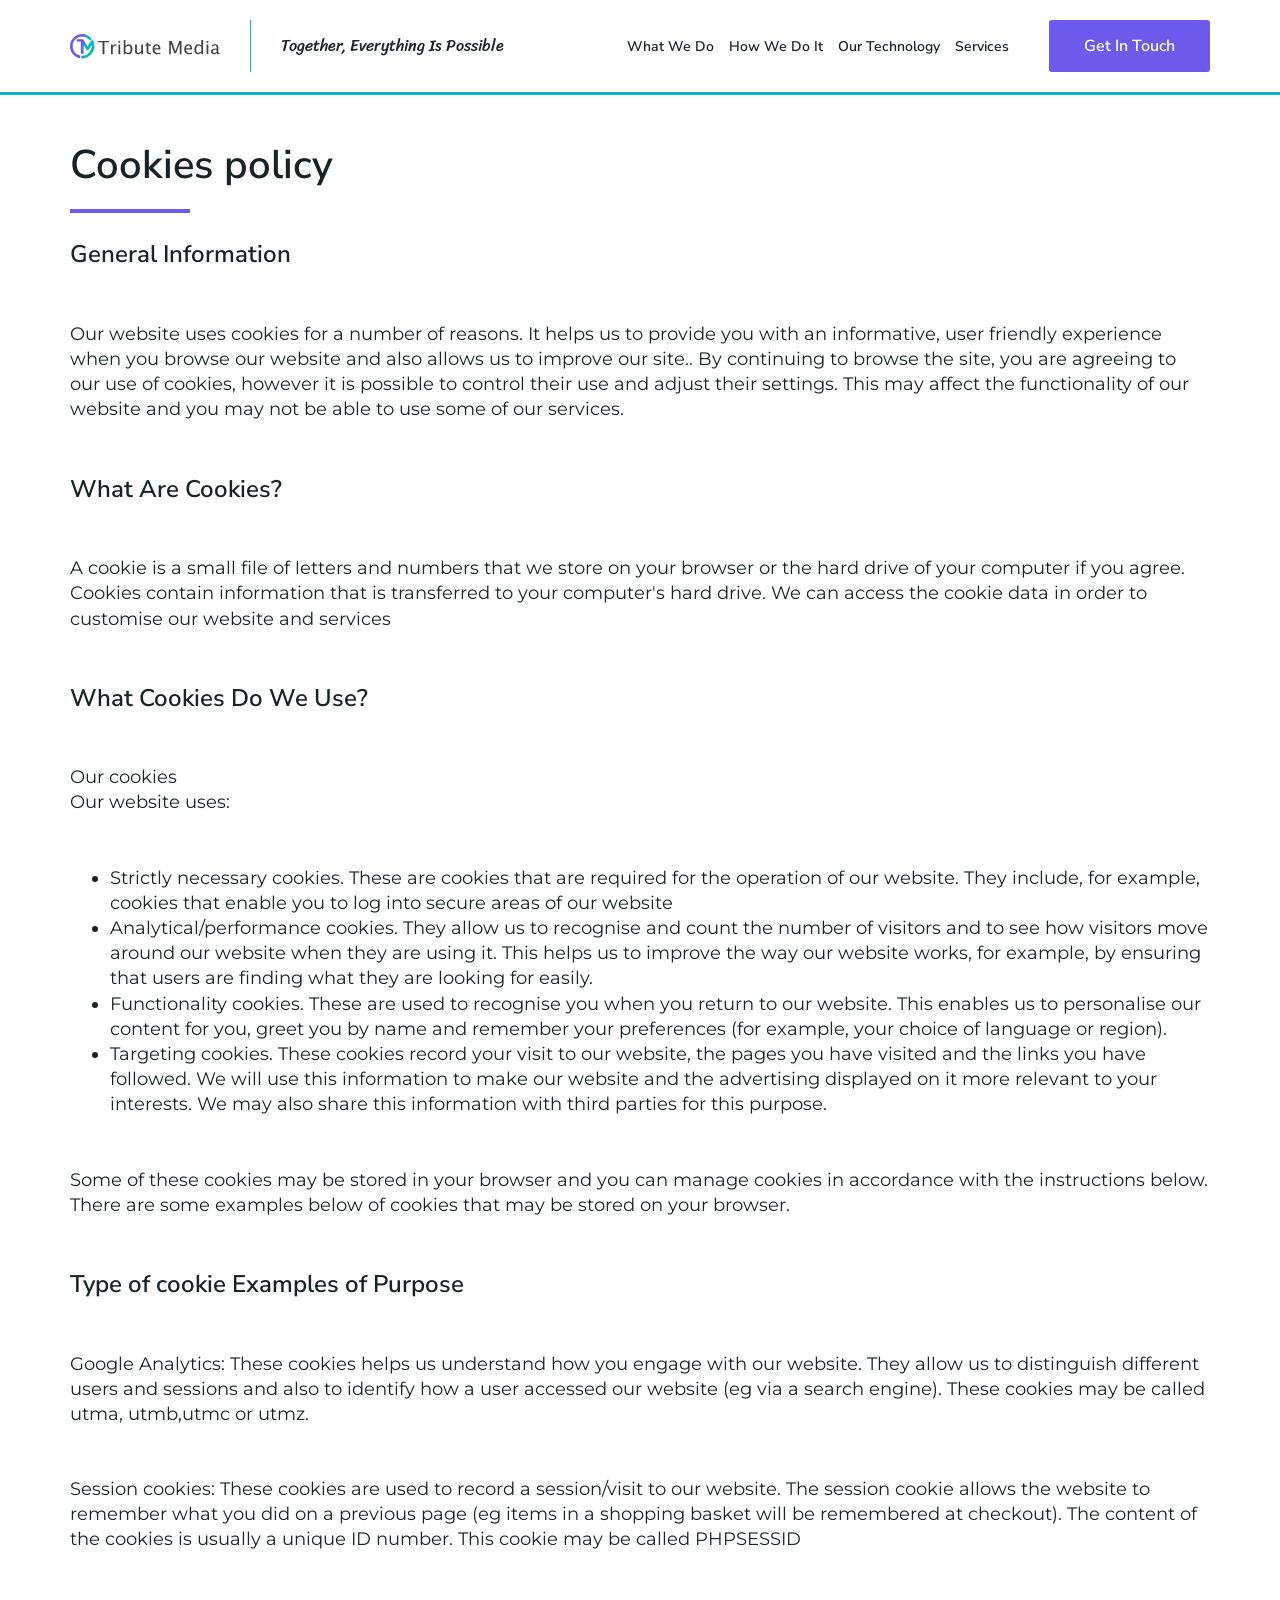
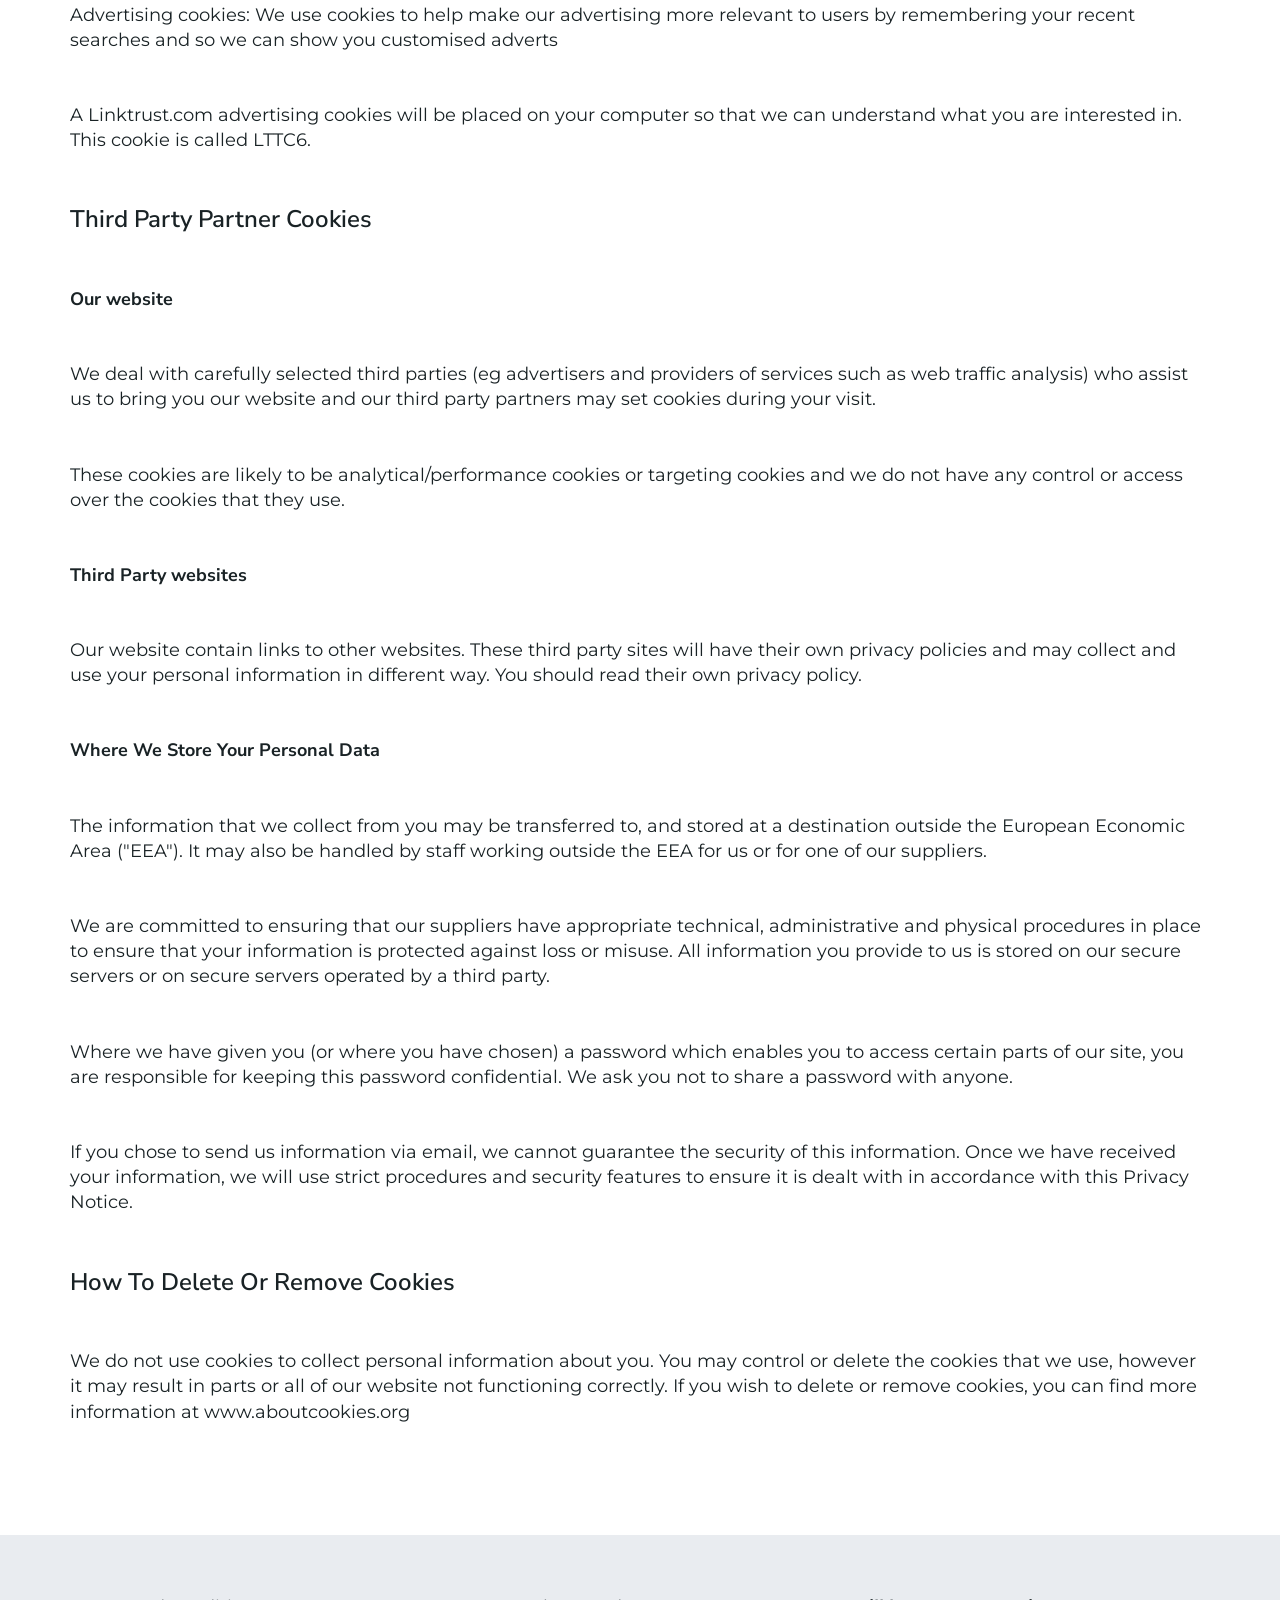
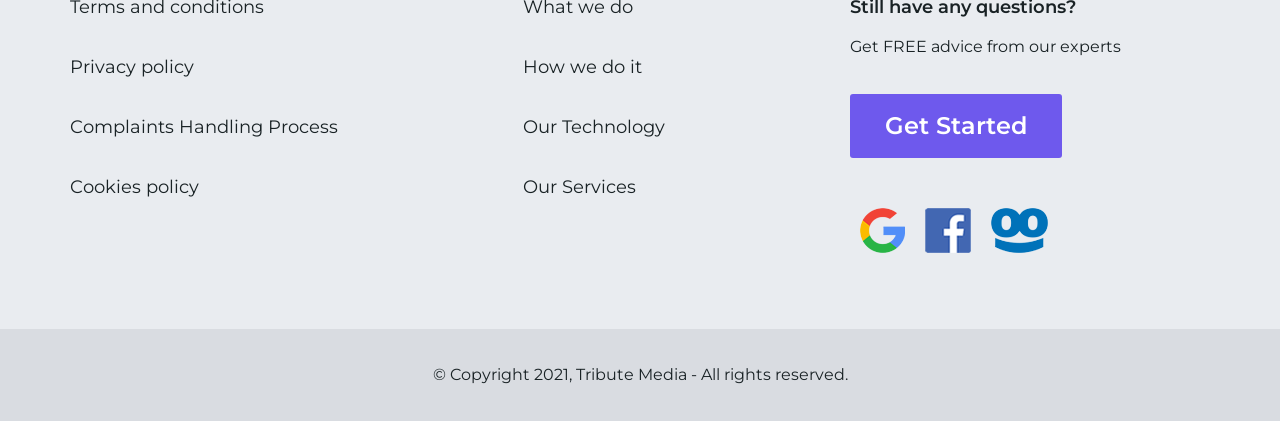
==== commit 095d8e24: "fixed inner pages" ====
--- a/cookies_policy.html
+++ b/cookies_policy.html
@@ -6,8 +6,10 @@
   <title>Cookies policy</title>
   <meta name="description" content="">
   <meta name="viewport" content="width=device-width, initial-scale=1">
-  <link rel="preconnect" href="https://fonts.gstatic.com">
-  <link href="https://fonts.googleapis.com/css2?family=Oxygen:wght@700&family=Poppins:wght@400;600&display=swap" rel="stylesheet">
+  <link rel="preconnect" href="https://fonts.googleapis.com">
+  <link href="https://fonts.googleapis.com/css2?family=Nunito+Sans:ital,wght@0,700;1,400&display=swap" rel="stylesheet">
+  <link rel="preconnect" href="https://fonts.gstatic.com" crossorigin>
+  <link href="https://fonts.googleapis.com/css2?family=Montserrat:wght@400;700&display=swap" rel="stylesheet">
   <meta property="og:title" content="">
   <meta property="og:type" content="">
   <meta property="og:url" content="">
@@ -24,7 +26,6 @@
 
   <meta name="theme-color" content="#3c5ae4">
 </head>
-
 <body >
   <div class="wrapper">
     <header class="header">
@@ -32,11 +33,49 @@
       <div class="container">
         <div class="logo">
           <a href="/">
-            <svg width="425" height="56" viewBox="0 0 425 56" xmlns="http://www.w3.org/2000/svg"><g fill="none" fill-rule="evenodd"><path d="M6 0h44a6 6 0 016 6v22c0 15.464-12.536 28-28 28H6a6 6 0 01-6-6V6a6 6 0 016-6zm16.218 38.545V23.307h13.61a2.253 2.253 0 002.245-2.246 2.254 2.254 0 00-2.245-2.247l-18.102.001v19.73h4.492zm4.55 8.986v-4.493H13.234V14.263h22.911c3.61.09 6.432 3.258 6.48 6.805-.048 3.546-2.883 6.702-6.495 6.79h-9.362v4.494h6.21l3.648-.021c5.85-.317 10.493-5.46 10.493-11.27 0-5.932-4.833-11.159-10.823-11.282-9.186-.007-18.37-.016-27.554-.016v37.768h18.026zM143.06 25.92c-.707 1.307-1.813 2.36-3.32 3.16-1.507.8-3.407 1.2-5.7 1.2h-4.68V41h-5.6V13.08h10.28c2.16 0 4 .373 5.52 1.12 1.52.747 2.66 1.773 3.42 3.08.76 1.307 1.14 2.787 1.14 4.44a8.695 8.695 0 01-1.06 4.2zm-5.82-1.22c.747-.707 1.12-1.7 1.12-2.98 0-2.72-1.52-4.08-4.56-4.08h-4.44v8.12h4.44c1.547 0 2.693-.353 3.44-1.06zm19.26-5.18c1.16-.667 2.487-1 3.98-1v5.88H159c-1.76 0-3.087.413-3.98 1.24-.893.827-1.34 2.267-1.34 4.32V41h-5.6V18.84h5.6v3.44a7.873 7.873 0 012.82-2.76zm28.18 12.08h-16.2c.133 1.6.693 2.853 1.68 3.76.987.907 2.2 1.36 3.64 1.36 2.08 0 3.56-.893 4.44-2.68h6.04c-.64 2.133-1.867 3.887-3.68 5.26-1.813 1.373-4.04 2.06-6.68 2.06-2.133 0-4.047-.473-5.74-1.42-1.693-.947-3.013-2.287-3.96-4.02-.947-1.733-1.42-3.733-1.42-6 0-2.293.467-4.307 1.4-6.04.933-1.733 2.24-3.067 3.92-4 1.68-.933 3.613-1.4 5.8-1.4 2.107 0 3.993.453 5.66 1.36a9.572 9.572 0 013.88 3.86c.92 1.667 1.38 3.58 1.38 5.74 0 .8-.053 1.52-.16 2.16zm-5.64-3.76c-.027-1.44-.547-2.593-1.56-3.46s-2.253-1.3-3.72-1.3c-1.387 0-2.553.42-3.5 1.26-.947.84-1.527 2.007-1.74 3.5h10.52zm43.98-6.82c1.667 1.667 2.5 3.993 2.5 6.98v13h-5.6V28.76c0-1.733-.44-3.06-1.32-3.98-.88-.92-2.08-1.38-3.6-1.38s-2.727.46-3.62 1.38c-.893.92-1.34 2.247-1.34 3.98V41h-5.6V28.76c0-1.733-.44-3.06-1.32-3.98-.88-.92-2.08-1.38-3.6-1.38-1.547 0-2.767.46-3.66 1.38-.893.92-1.34 2.247-1.34 3.98V41h-5.6V18.84h5.6v2.68c.72-.933 1.647-1.667 2.78-2.2 1.133-.533 2.38-.8 3.74-.8 1.733 0 3.28.367 4.64 1.1a7.709 7.709 0 013.16 3.14c.72-1.28 1.767-2.307 3.14-3.08a8.94 8.94 0 014.46-1.16c2.72 0 4.913.833 6.58 2.5zm8.2-5.76c-.653-.627-.98-1.407-.98-2.34 0-.933.327-1.713.98-2.34.653-.627 1.473-.94 2.46-.94.987 0 1.807.313 2.46.94s.98 1.407.98 2.34c0 .933-.327 1.713-.98 2.34-.653.627-1.473.94-2.46.94-.987 0-1.807-.313-2.46-.94zm5.22 3.58V41h-5.6V18.84h5.6zm26.44 0V41h-5.64v-2.8c-.72.96-1.66 1.713-2.82 2.26-1.16.547-2.42.82-3.78.82-1.733 0-3.267-.367-4.6-1.1-1.333-.733-2.38-1.813-3.14-3.24-.76-1.427-1.14-3.127-1.14-5.1v-13h5.6v12.2c0 1.76.44 3.113 1.32 4.06.88.947 2.08 1.42 3.6 1.42 1.547 0 2.76-.473 3.64-1.42.88-.947 1.32-2.3 1.32-4.06v-12.2h5.64zm39.62 2.18c1.667 1.667 2.5 3.993 2.5 6.98v13h-5.6V28.76c0-1.733-.44-3.06-1.32-3.98-.88-.92-2.08-1.38-3.6-1.38s-2.727.46-3.62 1.38c-.893.92-1.34 2.247-1.34 3.98V41h-5.6V28.76c0-1.733-.44-3.06-1.32-3.98-.88-.92-2.08-1.38-3.6-1.38-1.547 0-2.767.46-3.66 1.38-.893.92-1.34 2.247-1.34 3.98V41h-5.6V18.84h5.6v2.68c.72-.933 1.647-1.667 2.78-2.2 1.133-.533 2.38-.8 3.74-.8 1.733 0 3.28.367 4.64 1.1a7.709 7.709 0 013.16 3.14c.72-1.28 1.767-2.307 3.14-3.08a8.94 8.94 0 014.46-1.16c2.72 0 4.913.833 6.58 2.5z" fill="#3E5EEA"/><path d="M315.36 36.56h9.2V41h-14.8V13.08h5.6v23.48zm33.2-4.96h-16.2c.133 1.6.693 2.853 1.68 3.76.987.907 2.2 1.36 3.64 1.36 2.08 0 3.56-.893 4.44-2.68h6.04c-.64 2.133-1.867 3.887-3.68 5.26-1.813 1.373-4.04 2.06-6.68 2.06-2.133 0-4.047-.473-5.74-1.42-1.693-.947-3.013-2.287-3.96-4.02-.947-1.733-1.42-3.733-1.42-6 0-2.293.467-4.307 1.4-6.04.933-1.733 2.24-3.067 3.92-4 1.68-.933 3.613-1.4 5.8-1.4 2.107 0 3.993.453 5.66 1.36a9.572 9.572 0 013.88 3.86c.92 1.667 1.38 3.58 1.38 5.74 0 .8-.053 1.52-.16 2.16zm-5.64-3.76c-.027-1.44-.547-2.593-1.56-3.46s-2.253-1.3-3.72-1.3c-1.387 0-2.553.42-3.5 1.26-.947.84-1.527 2.007-1.74 3.5h10.52zm9.78-3.96c.893-1.733 2.107-3.067 3.64-4 1.533-.933 3.247-1.4 5.14-1.4 1.653 0 3.1.333 4.34 1 1.24.667 2.233 1.507 2.98 2.52v-3.16h5.64V41h-5.64v-3.24c-.72 1.04-1.713 1.9-2.98 2.58-1.267.68-2.727 1.02-4.38 1.02-1.867 0-3.567-.48-5.1-1.44-1.533-.96-2.747-2.313-3.64-4.06-.893-1.747-1.34-3.753-1.34-6.02 0-2.24.447-4.227 1.34-5.96zm15.3 2.54c-.533-.973-1.253-1.72-2.16-2.24a5.773 5.773 0 00-2.92-.78c-1.04 0-2 .253-2.88.76-.88.507-1.593 1.247-2.14 2.22-.547.973-.82 2.127-.82 3.46 0 1.333.273 2.5.82 3.5.547 1 1.267 1.767 2.16 2.3.893.533 1.847.8 2.86.8 1.04 0 2.013-.26 2.92-.78s1.627-1.267 2.16-2.24c.533-.973.8-2.14.8-3.5 0-1.36-.267-2.527-.8-3.5zm11.82-2.54c.893-1.733 2.113-3.067 3.66-4 1.547-.933 3.267-1.4 5.16-1.4 1.44 0 2.813.313 4.12.94s2.347 1.46 3.12 2.5V11.4h5.68V41h-5.68v-3.28c-.693 1.093-1.667 1.973-2.92 2.64s-2.707 1-4.36 1c-1.867 0-3.573-.48-5.12-1.44-1.547-.96-2.767-2.313-3.66-4.06-.893-1.747-1.34-3.753-1.34-6.02 0-2.24.447-4.227 1.34-5.96zm15.3 2.54c-.533-.973-1.253-1.72-2.16-2.24a5.773 5.773 0 00-2.92-.78c-1.04 0-2 .253-2.88.76-.88.507-1.593 1.247-2.14 2.22-.547.973-.82 2.127-.82 3.46 0 1.333.273 2.5.82 3.5.547 1 1.267 1.767 2.16 2.3.893.533 1.847.8 2.86.8 1.04 0 2.013-.26 2.92-.78s1.627-1.267 2.16-2.24c.533-.973.8-2.14.8-3.5 0-1.36-.267-2.527-.8-3.5zm15.52 13.96c-1.44-.653-2.58-1.54-3.42-2.66-.84-1.12-1.3-2.36-1.38-3.72h5.64c.107.853.527 1.56 1.26 2.12s1.647.84 2.74.84c1.067 0 1.9-.213 2.5-.64.6-.427.9-.973.9-1.64 0-.72-.367-1.26-1.1-1.62-.733-.36-1.9-.753-3.5-1.18-1.653-.4-3.007-.813-4.06-1.24a7.048 7.048 0 01-2.72-1.96c-.76-.88-1.14-2.067-1.14-3.56 0-1.227.353-2.347 1.06-3.36.707-1.013 1.72-1.813 3.04-2.4s2.873-.88 4.66-.88c2.64 0 4.747.66 6.32 1.98 1.573 1.32 2.44 3.1 2.6 5.34h-5.36c-.08-.88-.447-1.58-1.1-2.1s-1.527-.78-2.62-.78c-1.013 0-1.793.187-2.34.56-.547.373-.82.893-.82 1.56 0 .747.373 1.313 1.12 1.7.747.387 1.907.78 3.48 1.18 1.6.4 2.92.813 3.96 1.24a6.996 6.996 0 012.7 1.98c.76.893 1.153 2.073 1.18 3.54 0 1.28-.353 2.427-1.06 3.44-.707 1.013-1.72 1.807-3.04 2.38s-2.86.86-4.62.86c-1.813 0-3.44-.327-4.88-.98zM94.2 13.08V41h-5.6V22.84L81.12 41h-4.24l-7.52-18.16V41h-5.6V13.08h6.36L79 33.84l8.88-20.76h6.32zm26.72 5.76L107.2 51.48h-5.96l4.8-11.04-8.88-21.6h6.28l5.72 15.48 5.8-15.48h5.96z" fill="#192225"/></g></svg>
+            <svg viewBox="0 0 400 66" version="1.1" xmlns="http://www.w3.org/2000/svg" xmlns:xlink="http://www.w3.org/1999/xlink">
+              <!-- Generator: Sketch 50.2 (55047) - http://www.bohemiancoding.com/sketch -->
+              <title>logo_color</title>
+              <desc>Created with Sketch.</desc>
+              <defs>
+                  <linearGradient x1="50%" y1="41.1348806%" x2="68.2242044%" y2="43.6435127%" id="linearGradient-1">
+                      <stop stop-color="#6E59ED" offset="0%"></stop>
+                      <stop stop-color="#00BEC0" offset="100%"></stop>
+                  </linearGradient>
+              </defs>
+              <g id="Page-1" stroke="none" stroke-width="1" fill="none" fill-rule="evenodd">
+                  <g id="logoFINAL" transform="translate(-59.000000, -180.000000)">
+                      <g id="logo_color" transform="translate(59.000000, 180.000000)">
+                          <g id="text" transform="translate(73.924051, 15.189873)" fill="#404145">
+                              <path d="M12.8876582,38.4810127 L12.8876582,7.0806962 L0.42721519,7.0806962 L0.42721519,3.35443038 L30.3322785,3.35443038 L30.3322785,7.0806962 L17.8718354,7.0806962 L17.8718354,38.4810127 L12.8876582,38.4810127 Z M35.4113924,38.4810127 L35.4113924,12.7056962 L40.0870253,12.7056962 L40.0870253,17.5474684 C41.9383004,13.9398554 44.6281469,12.1360759 48.1566456,12.1360759 C48.6313315,12.1360759 49.1297442,12.1756325 49.6518987,12.2547468 L49.6518987,16.6218354 C48.8449327,16.3528468 48.1329145,16.2183544 47.5158228,16.2183544 C44.5569472,16.2183544 42.0807062,17.974666 40.0870253,21.4873418 L40.0870253,38.4810127 L35.4113924,38.4810127 Z M55.3006329,38.4810127 L55.3006329,12.7056962 L59.9762658,12.7056962 L59.9762658,38.4810127 L55.3006329,38.4810127 Z M55.3006329,8.03006329 L55.3006329,3.35443038 L59.9762658,3.35443038 L59.9762658,8.03006329 L55.3006329,8.03006329 Z M69.3512658,38.7658228 L69.3512658,1.00474684 L74.0268987,1.00474684 L74.0268987,17.5474684 C75.9414653,13.9398554 78.813272,12.1360759 82.6424051,12.1360759 C85.7436864,12.1360759 88.1843265,13.2673937 89.9643987,15.5300633 C91.7444709,17.7927328 92.6344937,20.8860563 92.6344937,24.8101266 C92.6344937,29.0822998 91.6258012,32.5276768 89.6083861,35.1463608 C87.5909709,37.7650447 84.9367253,39.0743671 81.6455696,39.0743671 C78.5917569,39.0743671 76.0522253,37.9034927 74.0268987,35.5617089 L73.4572785,38.7658228 L69.3512658,38.7658228 Z M74.0268987,32.3338608 C76.4319741,34.4857703 78.7262549,35.5617089 80.9098101,35.5617089 C85.4035035,35.5617089 87.6503165,32.1361102 87.6503165,25.2848101 C87.6503165,19.2404761 85.6566655,16.2183544 81.6693038,16.2183544 C79.0585313,16.2183544 76.5110884,17.6344795 74.0268987,20.4667722 L74.0268987,32.3338608 Z M116.060127,38.4810127 L116.060127,33.6392405 C113.575937,37.2626763 110.561727,39.0743671 107.017405,39.0743671 C104.770558,39.0743671 102.982602,38.3663045 101.653481,36.9501582 C100.32436,35.5340119 99.6598101,33.6234297 99.6598101,31.2183544 L99.6598101,12.7056962 L104.335443,12.7056962 L104.335443,29.6993671 C104.335443,31.6297565 104.616295,33.0023693 105.178006,33.8172468 C105.739718,34.6321243 106.677209,35.039557 107.990506,35.039557 C110.838622,35.039557 113.528468,33.1645757 116.060127,29.414557 L116.060127,12.7056962 L120.735759,12.7056962 L120.735759,38.4810127 L116.060127,38.4810127 Z M137.848101,39.0743671 C135.474672,39.0743671 133.623424,38.3939941 132.294304,37.0332278 C130.965183,35.6724616 130.300633,33.7816577 130.300633,31.3607595 L130.300633,16.2183544 L127.072785,16.2183544 L127.072785,12.7056962 L130.300633,12.7056962 L130.300633,8.03006329 L134.976266,7.57911392 L134.976266,12.7056962 L141.716772,12.7056962 L141.716772,16.2183544 L134.976266,16.2183544 L134.976266,30.5063291 C134.976266,33.8765991 136.431947,35.5617089 139.343354,35.5617089 C139.960446,35.5617089 140.712021,35.4588618 141.598101,35.2531646 L141.598101,38.4810127 C140.158221,38.8765843 138.908233,39.0743671 137.848101,39.0743671 Z M167.183544,37.6503165 C164.050617,38.5996883 161.368682,39.0743671 159.137658,39.0743671 C155.340171,39.0743671 152.242892,37.8125126 149.845728,35.2887658 C147.448564,32.765019 146.25,29.493691 146.25,25.4746835 C146.25,21.5664362 147.30616,18.3623543 149.418513,15.8623418 C151.530865,13.3623293 154.232578,12.1123418 157.523734,12.1123418 C160.640838,12.1123418 163.049833,13.2199256 164.750791,15.4351266 C166.451749,17.6503275 167.302215,20.7990302 167.302215,24.8813291 L167.278481,26.3291139 L151.02057,26.3291139 C151.700953,32.4525623 154.699341,35.5142405 160.015823,35.5142405 C161.962035,35.5142405 164.351252,34.9920938 167.183544,33.9477848 L167.183544,37.6503165 Z M151.234177,22.8164557 L162.602848,22.8164557 C162.602848,18.0221279 160.814891,15.625 157.238924,15.625 C153.647134,15.625 151.645572,18.0221279 151.234177,22.8164557 Z M190.609177,38.4810127 L190.609177,3.35443038 L197.515823,3.35443038 L207.246835,30.5300633 L217.262658,3.35443038 L223.433544,3.35443038 L223.433544,38.4810127 L218.781646,38.4810127 L218.781646,9.90506329 L209.098101,36.1313291 L204.280063,36.1313291 L194.881329,9.83386076 L194.881329,38.4810127 L190.609177,38.4810127 Z M251.511076,37.6503165 C248.378149,38.5996883 245.696214,39.0743671 243.46519,39.0743671 C239.667703,39.0743671 236.570423,37.8125126 234.173259,35.2887658 C231.776096,32.765019 230.577532,29.493691 230.577532,25.4746835 C230.577532,21.5664362 231.633692,18.3623543 233.746044,15.8623418 C235.858397,13.3623293 238.56011,12.1123418 241.851266,12.1123418 C244.96837,12.1123418 247.377365,13.2199256 249.078323,15.4351266 C250.779281,17.6503275 251.629747,20.7990302 251.629747,24.8813291 L251.606013,26.3291139 L235.348101,26.3291139 C236.028484,32.4525623 239.026872,35.5142405 244.343354,35.5142405 C246.289567,35.5142405 248.678783,34.9920938 251.511076,33.9477848 L251.511076,37.6503165 Z M235.561709,22.8164557 L246.93038,22.8164557 C246.93038,18.0221279 245.142423,15.625 241.566456,15.625 C237.974666,15.625 235.973103,18.0221279 235.561709,22.8164557 Z M276.242089,38.4810127 L276.242089,33.6392405 C274.343345,37.2626763 271.47945,39.0743671 267.650316,39.0743671 C264.549035,39.0743671 262.108395,37.9430493 260.328323,35.6803797 C258.548251,33.4177102 257.658228,30.3243867 257.658228,26.4003165 C257.658228,22.1123203 258.66692,18.6629877 260.684335,16.0522152 C262.701751,13.4414426 265.355996,12.1360759 268.647152,12.1360759 C271.700965,12.1360759 274.232585,13.3069503 276.242089,15.6487342 L276.242089,1.00474684 L280.941456,1.00474684 L280.941456,38.4810127 L276.242089,38.4810127 Z M276.242089,18.8528481 C273.82119,16.7167615 271.52691,15.6487342 269.359177,15.6487342 C264.881307,15.6487342 262.642405,19.0743328 262.642405,25.9256329 C262.642405,31.9541441 264.636056,34.9683544 268.623418,34.9683544 C271.218367,34.9683544 273.757899,33.5522294 276.242089,30.7199367 L276.242089,18.8528481 Z M290.292722,38.4810127 L290.292722,12.7056962 L294.968354,12.7056962 L294.968354,38.4810127 L290.292722,38.4810127 Z M290.292722,8.03006329 L290.292722,3.35443038 L294.968354,3.35443038 L294.968354,8.03006329 L290.292722,8.03006329 Z M317.634494,35.2056962 C314.833847,37.784823 312.136089,39.0743671 309.541139,39.0743671 C307.405053,39.0743671 305.632918,38.4058611 304.224684,37.0688291 C302.816449,35.7317971 302.112342,34.0427317 302.112342,32.0015823 C302.112342,29.1851125 303.295083,27.0213683 305.660601,25.5102848 C308.026119,23.9992013 311.416117,23.2436709 315.830696,23.2436709 L316.946203,23.2436709 L316.946203,20.1344937 C316.946203,17.1439724 315.411408,15.6487342 312.341772,15.6487342 C309.873405,15.6487342 307.207293,16.4082203 304.343354,17.9272152 L304.343354,14.0585443 C307.492104,12.7768923 310.443024,12.1360759 313.196203,12.1360759 C316.075964,12.1360759 318.200151,12.7848036 319.568829,14.0822785 C320.937507,15.3797533 321.621835,17.3971382 321.621835,20.1344937 L321.621835,31.8117089 C321.621835,34.4857729 322.444612,35.8227848 324.09019,35.8227848 C324.295887,35.8227848 324.596517,35.7911396 324.992089,35.7278481 L325.324367,38.3148734 C324.264235,38.8212051 323.093361,39.0743671 321.811709,39.0743671 C319.628154,39.0743671 318.235762,37.784823 317.634494,35.2056962 Z M316.946203,32.6661392 L316.946203,25.9968354 L315.379747,25.9493671 C312.816443,25.9493671 310.743679,26.4359129 309.161392,27.409019 C307.579106,28.3821251 306.787975,29.6598022 306.787975,31.2420886 C306.787975,32.3655119 307.18354,33.3148695 307.974684,34.0901899 C308.765827,34.8655102 309.731007,35.2531646 310.870253,35.2531646 C312.816465,35.2531646 314.841762,34.3908314 316.946203,32.6661392 Z" id="Tribute-Media"></path>
+                          </g>
+                          <g id="icon" fill="url(#linearGradient-1)">
+                              <path d="M28.8254371,19.8840134 L17.8596477,19.8840134 L17.8596477,13.808064 L34.5811667,13.808064 C35.1334515,13.808064 35.5811667,14.2557792 35.5811667,14.808064 L35.5811667,15.2418445 L35.6086759,15.2418445 L47.0433872,32.3693799 L54.7831635,20.7756894 L59.4574559,14.1421116 L60.4748466,15.8370656 C63.5080022,20.9002485 65.0863841,26.6427061 65.0863841,32.5433822 C65.0863841,41.059228 61.7128305,49.1605107 55.7682259,55.2401335 C49.0667587,62.0931635 39.7904371,65.6774215 30.2214493,65.0032813 L30.2214493,57.9209106 L30.8278903,57.9610357 C31.3983897,57.9986887 31.9707909,58.018466 32.5433822,58.018466 C39.8094538,58.018466 46.5698726,54.7493138 51.3639699,49.3388869 C56.1656739,43.920473 58.5960017,36.7445404 57.8353357,29.6159592 L48.1824845,43.7751858 L46.001465,43.7751858 L45.5850003,43.164371 C42.5345396,38.678914 39.4842691,34.193647 36.4339985,29.7079998 C36.4339985,37.3171317 36.4339985,44.9266439 36.4339985,52.535966 L28.8254371,52.535966 L28.8254371,19.8840134 Z M53.3340948,17.8176496 C48.5476041,11.0714933 40.8344512,7.0677279 32.5433822,7.0677279 C31.9707909,7.0677279 31.3983897,7.08693471 30.8278903,7.12477785 C29.6222347,7.20426744 28.4222841,7.37028279 27.2394485,7.62035173 C15.4814542,10.1086803 7.0665869,20.5317058 7.0665869,32.5433822 C7.0665869,44.5548684 15.4833559,54.9763726 27.2394485,57.4658422 L27.3326301,57.4854293 L27.3326301,64.6697293 L27.100627,64.6303648 C11.4632362,61.9916146 -3.55271368e-15,48.4004153 -3.55271368e-15,32.5433822 C-3.55271368e-15,14.594898 14.5610484,7.10542736e-15 32.5433822,7.10542736e-15 C42.2873232,7.10542736e-15 51.4134132,4.32685823 57.5938242,11.7733978 L53.3340948,17.8176496 Z" id="Combined-Shape"></path>
+                          </g>
+                      </g>
+                  </g>
+              </g>
+          </svg>
           </a>
-        </div>
-
-       
+          <span class="slogan">Together, Everything <br />  Is Possible</span>
+        </div>
+
+        <nav class="wrap-nav">
+          <ul class="navigation-list">
+                               
+            <li><a href="scroll-one" class="link js-scroll">What We Do</a></li>
+            <li><a href="scroll-second" class="link js-scroll">How We Do It</a></li>
+            <li><a href="scroll-third" class="link js-scroll">Our Technology</a></li>
+            <li><a href="scroll-forfth" class="link js-scroll">Services</a></li>
+          </ul>
+          <a href="scroll-form" class="button js-scroll">Get In Touch</a>
+        </nav>
+
+        <button class="mobile-switcher">
+          <div class="line-1"></div>
+          <div class="line-2"></div>
+          <div class="line-3"></div>
+        </button>
       </div>
       
       
@@ -121,7 +160,6 @@
     <div class="container">
       <div class="top">
         <nav class="navigation">
-          <h5 class="navigation-title">Support</h5>
           <ul>
             <li><a href="terms_and_conditions.html" class="link">Terms and conditions</a></li>
             <li><a href="privacy_policy.html" class="link">Privacy policy</a></li>
@@ -130,34 +168,46 @@
           </ul>
         </nav>
         <nav class="navigation">
-          <h5 class="navigation-title">Company</h5>
           <ul>
-            <li><a href="scroll-fourth" class="link js-scroll">Why Choose Us</a></li>
-            <li><a href="scroll-second" class="link js-scroll">How It Works</a></li>
-            <li><a href="scroll-third" class="link js-scroll">Our Services</a></li>
+            <li><a href="scroll-one" class="link js-scroll">What we do</a></li>
+            <li><a href="scroll-second" class="link js-scroll">How we do it</a></li>
+            <li><a href="scroll-third" class="link js-scroll">Our Technology</a></li>
+            <li><a href="scroll-forfth" class="link js-scroll">Our Services</a></li>
           </ul>
         </nav>
 
         <div class="footer-form">
-          <form action="">
-            <div class="form-title">Want to know more?</div>
-            <label>
-              <input type="text" placeholder="Your Name*">
-            </label>
-            <label>
-              <input type="email" placeholder="Email Address*">
-            </label>
-            <div class="wrap-cta">
-              <button type="submit" class="button">Lets Go!</button>
-            </div>
-          </form>
+          <h4 class="footer-form-title">Still have any questions?</h4>
+          <p>Get FREE advice from our experts</p>
+
+          <a href="scroll-form" class="button js-scroll">Get Started</a>
+
+
+          <ul class="social-list">
+            <li>
+              <a href="#">
+                  <img src="img/google.png" alt="">
+              </a>
+            </li>
+            <li>
+              <a href="#">
+                <img src="img/fb.png" alt="">
+              </a>
+            </li>
+            <li>
+              <a href="#">
+                <img src="img/taboola.png" alt="">
+              </a>
+            </li>
+          </ul>
+
         </div>
       </div>
     </div>
 
     <div class="bottom">
       <div class="container">
-        <p class="copy">&copy; Copyright 2021, MyPremiumLeads - All rights reserved.</p>
+        <p class="copy">&copy; Copyright 2021, Tribute Media - All rights reserved.</p>
       </div>
     </div>
     
--- a/css/main.css
+++ b/css/main.css
@@ -1,7 +1,7 @@
 @font-face {
   font-family: 'Sriracha-Regular';
-  src: url("../../fonts/Sriracha-Regular.eot");
-  src: url("../../fonts/Sriracha-Regular.eot?#iefix") format("embedded-opentype"), url("../../fonts/Sriracha-Regular.svg#Sriracha-Regular") format("svg"), url("../../fonts/Sriracha-Regular.ttf") format("truetype"), url("../../fonts/Sriracha-Regular.woff") format("woff"), url("../../fonts/Sriracha-Regular.woff2") format("woff2");
+  src: url("../fonts/Sriracha-Regular.eot");
+  src: url("../fonts/Sriracha-Regular.eot?#iefix") format("embedded-opentype"), url("../fonts/Sriracha-Regular.svg#Sriracha-Regular") format("svg"), url("../fonts/Sriracha-Regular.ttf") format("truetype"), url("../fonts/Sriracha-Regular.woff") format("woff"), url("../fonts/Sriracha-Regular.woff2") format("woff2");
   font-weight: normal;
   font-style: normal; }
 
@@ -256,6 +256,9 @@
   font-size: 24px;
   cursor: pointer;
   text-align: center; }
+  @media screen and (max-width: 1199px) {
+    .button {
+      padding: 15px 20px; } }
   .button:hover {
     -webkit-transition: all linear .2s;
     transition: all linear .2s;
@@ -338,14 +341,37 @@
     -webkit-box-pack: justify;
     -ms-flex-pack: justify;
     justify-content: space-between; }
-  .header .logo svg {
-    width: 150px; }
+  .header .logo {
+    display: -webkit-box;
+    display: -ms-flexbox;
+    display: flex;
+    -webkit-box-align: center;
+    -ms-flex-align: center;
+    align-items: center; }
+    .header .logo a {
+      text-decoration: none; }
+    .header .logo svg {
+      width: 150px; }
   .header .slogan {
     font-family: "Sriracha-Regular", sans-serif;
     font-size: 16px;
     padding: 15px 0 15px 30px;
     margin: 0 0 0 30px;
     border-left: 1px solid #00bec0; }
+    @media screen and (min-width: 767px) {
+      .header .slogan br {
+        display: none; } }
+    @media screen and (max-width: 1199px) {
+      .header .slogan {
+        padding: 15px 0 15px 15px;
+        margin: 0 0 0 15px; } }
+    @media screen and (max-width: 767px) {
+      .header .slogan {
+        padding: 8px 0 9px 8px;
+        margin: 0 0 0 8px;
+        font-size: 12px;
+        line-height: 1.4;
+        display: inline-block; } }
   .header .wrap-nav {
     display: -webkit-box;
     display: -ms-flexbox;
@@ -366,6 +392,9 @@
       margin: 0 0 0 25px;
       font-size: 16px;
       font-family: "Nunito Sans", sans-serif; }
+      @media screen and (max-width: 1199px) {
+        .header .wrap-nav .button {
+          margin: 0 0 0 10px; } }
       @media screen and (max-width: 991px) {
         .header .wrap-nav .button {
           margin: 0; } }
@@ -421,20 +450,20 @@
       .header .mobile-switcher {
         display: none; } }
     .header .mobile-switcher .line-1, .header .mobile-switcher .line-2, .header .mobile-switcher .line-3 {
-      width: 35px;
-      height: 5px;
+      width: 28px;
+      height: 3px;
       background-color: #6e59ed;
       margin: 6px 0;
       -webkit-transition: 0.4s;
       transition: 0.4s; }
     .header .mobile-switcher.open .line-1 {
-      -webkit-transform: rotate(-45deg) translate(-9px, 6px);
-      transform: rotate(-45deg) translate(-9px, 6px); }
+      -webkit-transform: rotate(-45deg) translate(-6px, 6px);
+      transform: rotate(-45deg) translate(-6px, 6px); }
     .header .mobile-switcher.open .line-2 {
       opacity: 0; }
     .header .mobile-switcher.open .line-3 {
-      -webkit-transform: rotate(45deg) translate(-8px, -8px);
-      transform: rotate(45deg) translate(-8px, -8px); }
+      -webkit-transform: rotate(45deg) translate(-6px, -8px);
+      transform: rotate(45deg) translate(-6px, -8px); }
 
 .footer {
   background: #e9ecf0; }
@@ -481,50 +510,29 @@
     @media screen and (max-width: 991px) {
       .footer .footer-form {
         max-width: 100%; } }
-    .footer .footer-form form {
-      display: -webkit-box;
-      display: -ms-flexbox;
-      display: flex;
-      -webkit-box-orient: vertical;
-      -webkit-box-direction: normal;
-      -ms-flex-direction: column;
-      flex-direction: column; }
-      .footer .footer-form form label {
-        margin-bottom: 25px; }
-      .footer .footer-form form input {
-        width: 100%;
-        height: 45px;
-        padding: 10px 16px;
-        font-size: 18px;
-        border: none;
-        border-radius: 5px;
-        border: 1px solid #d9dce1; }
-        .footer .footer-form form input:focus {
-          outline: none; }
-        .footer .footer-form form input::-webkit-input-placeholder {
-          color: #6a737d;
-          opacity: 1; }
-        .footer .footer-form form input::-moz-placeholder {
-          color: #6a737d;
-          opacity: 1; }
-        .footer .footer-form form input::-ms-input-placeholder {
-          color: #6a737d;
-          opacity: 1; }
-        .footer .footer-form form input::placeholder {
-          color: #6a737d;
-          opacity: 1; }
-        .footer .footer-form form input:-ms-input-placeholder {
-          color: #6a737d; }
-        .footer .footer-form form input::-ms-input-placeholder {
-          color: #6a737d; }
-      .footer .footer-form form .button {
-        -webkit-box-shadow: 5px 4px 14px #888;
-        box-shadow: 5px 4px 14px #888;
-        min-width: 165px; }
+    .footer .footer-form-title {
+      margin: 0;
+      font-family: "Montserrat", sans-serif;
+      font-size: 18px;
+      font-weight: 600; }
     .footer .footer-form .form-title {
       font-size: 24px;
       font-weight: 600;
       margin-bottom: 35px; }
+    .footer .footer-form .button {
+      margin-top: 20px; }
+    .footer .footer-form .social-list {
+      margin-top: 50px;
+      padding: 0;
+      list-style: none;
+      display: -webkit-box;
+      display: -ms-flexbox;
+      display: flex;
+      -webkit-box-align: center;
+      -ms-flex-align: center;
+      align-items: center; }
+      .footer .footer-form .social-list li {
+        margin: 0 10px; }
   .footer .bottom {
     padding: 35px 0;
     background: #d9dce1; }
@@ -579,6 +587,9 @@
 .clients {
   position: relative;
   z-index: 2; }
+  @media screen and (max-width: 991px) {
+    .clients {
+      background: #f1fbfb; } }
   .clients:after {
     content: '';
     position: absolute;
@@ -587,8 +598,11 @@
     top: 0;
     left: 0;
     z-index: 1;
-    background: url(../../img/clients-bg.png) 0px 0px no-repeat;
+    background: url(../img/clients-bg.png) 0px 0px no-repeat;
     background-size: 100% 99%; }
+    @media screen and (max-width: 991px) {
+      .clients:after {
+        display: none; } }
   .clients .container {
     position: relative;
     z-index: 2; }
@@ -619,11 +633,25 @@
       -ms-flex-align: center;
       align-items: center;
       min-width: 195px; }
+      @media screen and (max-width: 767px) {
+        .clients .list-clients .item {
+          min-width: auto;
+          max-width: calc(100% / 3 - 10px);
+          min-height: 90px;
+          margin: 0 5px 10px; }
+          .clients .list-clients .item img {
+            width: 100%; } }
 
 .text-img .container {
   display: -webkit-box;
   display: -ms-flexbox;
   display: flex; }
+  @media screen and (max-width: 991px) {
+    .text-img .container {
+      -webkit-box-orient: vertical;
+      -webkit-box-direction: normal;
+      -ms-flex-direction: column;
+      flex-direction: column; } }
 
 .text-img .widget_title {
   text-align: left; }
@@ -635,17 +663,32 @@
 .text-img .text {
   min-width: 720px;
   margin: 0 90px 0 0; }
+  @media screen and (max-width: 1199px) {
+    .text-img .text {
+      min-width: 550px; } }
+  @media screen and (max-width: 767px) {
+    .text-img .text {
+      min-width: 100%; } }
   .text-img .text p {
     font-size: 24px; }
-
-.text-img.reverse .container {
-  -webkit-box-orient: horizontal;
-  -webkit-box-direction: reverse;
-  -ms-flex-direction: row-reverse;
-  flex-direction: row-reverse; }
-
-.text-img.reverse .text {
-  margin: 0 0 0 90px; }
+    @media screen and (max-width: 1199px) {
+      .text-img .text p {
+        font-size: 18px; } }
+
+@media screen and (max-width: 991px) {
+  .text-img .img {
+    margin-top: 20px; }
+    .text-img .img img {
+      width: 100%; } }
+
+@media screen and (min-width: 991px) {
+  .text-img.reverse .container {
+    -webkit-box-orient: horizontal;
+    -webkit-box-direction: reverse;
+    -ms-flex-direction: row-reverse;
+    flex-direction: row-reverse; }
+  .text-img.reverse .text {
+    margin: 0 0 0 90px; } }
 
 .choose .list {
   display: -webkit-box;
@@ -661,8 +704,10 @@
   @media screen and (max-width: 767px) {
     .choose .list {
       margin: 40px 0 0;
-      -webkit-box-shadow: 0px 0px 20px #eee;
-      box-shadow: 0px 0px 20px #eee; } }
+      -webkit-box-orient: vertical;
+      -webkit-box-direction: normal;
+      -ms-flex-direction: column;
+      flex-direction: column; } }
   .choose .list--item {
     width: 100%;
     max-width: calc(100% / 3 - 30px);
@@ -675,7 +720,8 @@
         margin: 0 8px; } }
     @media screen and (max-width: 767px) {
       .choose .list--item {
-        margin: 10px;
+        max-width: 100%;
+        margin: 0 0 20px;
         -webkit-box-shadow: none;
         box-shadow: none; } }
     .choose .list--item_icon {
@@ -699,11 +745,11 @@
   .choose .slick-arrow.arrow-prev {
     background: url(../img/arrow=grey-left.png);
     background-size: 100%;
-    left: 3px; }
+    left: -10px; }
   .choose .slick-arrow.arrow-next {
     background: url(../img/arrow=grey-right.png);
     background-size: 100%;
-    right: 3px; }
+    right: -10px; }
 
 .choose .wrap-cta {
   text-align: center;
@@ -715,6 +761,9 @@
 .inner-form {
   background: #00bec0;
   margin-top: -50px; }
+  @media screen and (max-width: 991px) {
+    .inner-form {
+      margin-top: 0; } }
   .inner-form .form {
     width: 100%;
     max-width: 750px;
@@ -909,13 +958,19 @@
       right: 0; }
 
 .services {
-  background: url("../../img/bg.png") 0px 0px no-repeat;
-  background-size: 100%;
+  background: url("../img/bg.png") 0px 0px no-repeat;
+  background-size: 102%;
   padding-top: 140px;
   padding-bottom: 0; }
   @media screen and (max-width: 991px) {
     .services {
-      padding: 60px 0 40px; } }
+      padding: 60px 0 40px;
+      background-size: 200%;
+      background-position: top; } }
+  @media screen and (max-width: 767px) {
+    .services {
+      background-size: 1000% 91%;
+      background-position: 92% 0%; } }
   .services .services-slider {
     max-width: 1180px;
     padding: 0 20px;
@@ -977,6 +1032,9 @@
       margin: 0  15px 30px;
       height: auto;
       max-width: calc(100% / 3 - 30px); }
+      @media screen and (max-width: 991px) {
+        .services .services-slider-item {
+          max-width: calc(100% / 2 - 30px); } }
       @media screen and (max-width: 767px) {
         .services .services-slider-item {
           margin: 0 0 20px;
@@ -993,14 +1051,24 @@
 .banner {
   background: url(../img/bg_banner.jpg) 0px 0px no-repeat;
   background-size: 100% 99%;
-  padding: 100px 0; }
+  padding: 100px 0;
+  min-height: 672px;
+  position: relative; }
   @media screen and (max-width: 991px) {
     .banner {
-      padding-bottom: 80px;
-      background-position: center; } }
+      background-size: cover;
+      background-position: right; } }
   @media screen and (max-width: 767px) {
     .banner {
-      padding-top: 30px; } }
+      padding-top: 30px;
+      min-height: auto; } }
+  .banner .slick-slider {
+    position: static; }
+    .banner .slick-slider .slick-list {
+      position: static;
+      overflow: inherit; }
+      .banner .slick-slider .slick-list .slick-track {
+        position: static; }
   @media screen and (max-width: 991px) {
     .banner .slider-banner {
       padding-bottom: 60px; } }
@@ -1015,25 +1083,27 @@
     -ms-flex-pack: justify;
     justify-content: space-between;
     color: #fff; }
+    @media screen and (max-width: 991px) {
+      .banner .slider-banner .item {
+        -webkit-box-orient: vertical;
+        -webkit-box-direction: normal;
+        -ms-flex-direction: column;
+        flex-direction: column; } }
     .banner .slider-banner .item .text-blc {
-      padding: 0 20px 0 0; }
+      padding: 0 20px 0 0;
+      min-width: 720px; }
+      @media screen and (max-width: 1199px) {
+        .banner .slider-banner .item .text-blc {
+          min-width: 500px; } }
       @media screen and (max-width: 767px) {
         .banner .slider-banner .item .text-blc {
-          padding: 0; } }
-    .banner .slider-banner .item .sub-title {
-      font-size: 30px;
-      margin: 0; }
-      @media screen and (max-width: 991px) {
-        .banner .slider-banner .item .sub-title {
-          font-size: 24px; } }
-      @media screen and (max-width: 767px) {
-        .banner .slider-banner .item .sub-title {
-          font-size: 18px; } }
+          padding: 0;
+          min-width: auto; } }
     .banner .slider-banner .item .title {
-      font-size: 58px;
+      font-size: 56px;
       margin: 30px 0 0 0;
       font-family: "Nunito Sans", sans-serif; }
-      @media screen and (max-width: 991px) {
+      @media screen and (max-width: 1199px) {
         .banner .slider-banner .item .title {
           font-size: 40px;
           margin-top: 20px; } }
@@ -1043,7 +1113,7 @@
     .banner .slider-banner .item .text {
       font-size: 24px;
       margin: 30px 0 0 0; }
-      @media screen and (max-width: 991px) {
+      @media screen and (max-width: 1199px) {
         .banner .slider-banner .item .text {
           font-size: 18px;
           margin-top: 20px; } }
@@ -1054,13 +1124,26 @@
             display: none; } }
     .banner .slider-banner .item .button {
       margin-top: 30px; }
-    @media screen and (max-width: 767px) {
-      .banner .slider-banner .item .img-blc {
-        display: none; } }
-    @media screen and (max-width: 991px) {
-      .banner .slider-banner .item .img-blc img {
-        width: 90%;
-        margin: 0 0 0 10%; } }
+    .banner .slider-banner .item .img-blc {
+      /* position: absolute;
+                top: 0;
+                right: -34%; 
+                left: 58%;*/
+      -webkit-transform: translateX(-8%);
+      transform: translateX(-8%); }
+      @media screen and (max-width: 1199px) {
+        .banner .slider-banner .item .img-blc {
+          -webkit-transform: translateX(-1%);
+          transform: translateX(-1%); } }
+      @media screen and (max-width: 991px) {
+        .banner .slider-banner .item .img-blc {
+          -webkit-transform: none;
+          transform: none; } }
+      @media screen and (max-width: 991px) {
+        .banner .slider-banner .item .img-blc img {
+          width: 100%;
+          height: auto;
+          margin: 0 0 0 10%; } }
   .banner .slider-banner .slick-arrow {
     position: absolute;
     top: calc(50% - 29px);
@@ -1114,7 +1197,7 @@
     justify-content: center;
     list-style: none;
     position: absolute;
-    bottom: -40px;
+    bottom: 93px;
     left: 50%;
     -webkit-transform: translateX(-50%);
     transform: translateX(-50%); }
@@ -1122,34 +1205,44 @@
       .banner .slider-banner .slick-dots {
         padding: 0 70px; } }
     .banner .slider-banner .slick-dots button {
-      width: 23px;
-      height: 23px;
-      background: #3e5eea;
+      width: 14px;
+      height: 16px;
+      background: transparent;
       border-radius: 50%;
       border: none;
       font-size: 0;
-      -webkit-box-shadow: 0px 0px 5px rgba(0, 0, 0, 0.2);
-      box-shadow: 0px 0px 5px rgba(0, 0, 0, 0.2);
+      border: 2px solid #fff;
       cursor: pointer; }
     .banner .slider-banner .slick-dots li {
-      margin: 0 4px; }
+      margin: 0 8px; }
     .banner .slider-banner .slick-dots .slick-active button {
-      background: #002ae4; }
+      background: #fff; }
 
 .inner-banner {
-  background: #6e59ed;
-  padding: 30px 0; }
+  padding: 15px 0;
+  border-top: 3px solid #00bec0; }
   .inner-banner .inner-title {
     font-size: 40px;
     font-family: "Nunito Sans", sans-serif;
     font-weight: 600;
-    color: #fff; }
+    position: relative;
+    padding: 0 0 30px 0;
+    margin-bottom: 0; }
+    .inner-banner .inner-title:before {
+      content: '';
+      position: absolute;
+      width: 120px;
+      height: 4px;
+      background: #6e59ed;
+      bottom: 10px;
+      left: 0%; }
     @media screen and (max-width: 991px) {
       .inner-banner .inner-title {
         font-size: 24px; } }
 
 .inner-text-blc {
-  font-size: 18px; }
+  font-size: 18px;
+  padding-top: 0; }
   .inner-text-blc p {
     margin: 0 0 50px; }
     @media screen and (max-width: 991px) {
@@ -1157,9 +1250,13 @@
         font-size: 16px;
         margin: 0 0 25px; } }
   .inner-text-blc a {
-    color: #6e59ed; }
+    color: #6e59ed;
+    font-family: "Montserrat", sans-serif;
+    font-weight: 600; }
     .inner-text-blc a:hover {
-      color: #2fcb00; }
+      color: #00bec0; }
+  .inner-text-blc strong {
+    font-family: "Nunito Sans", sans-serif; }
   .inner-text-blc ul {
     margin-bottom: 50px; }
   .inner-text-blc ol li {
@@ -1173,4 +1270,4 @@
         font-size: 18px;
         margin: 0 0 25px; } }
 
-/*# sourceMappingURL=[data-uri] */
+/*# sourceMappingURL=[data-uri] */
